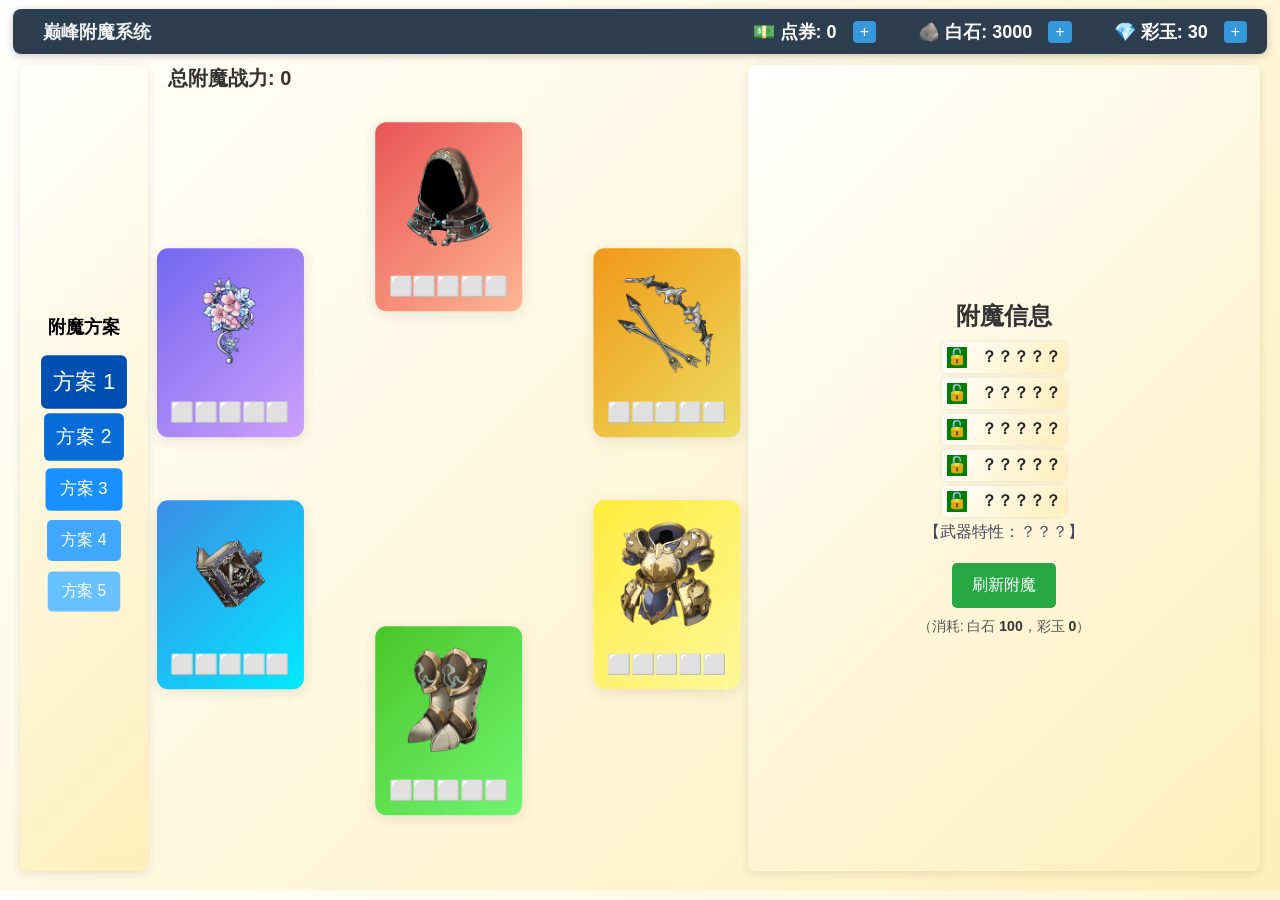
==== index.html @ d1de46a9 "rename" ====
<!DOCTYPE html>
<html lang="zh">

<head>
    <meta charset="UTF-8">
    <meta name="viewport" content="width=device-width, initial-scale=1.0">
    <title>附魔战力系统</title>
</head>

<!-- 加载弹窗 -->
<div class="load-background" id="loadBackground"></div>
<div id="loadDiag" class="loader"></div>
<div id="loadDiag_info"></div>

<body>
    <!-- 顶侧栏 -->
    <div class="top-bar">
        <div class="title" onclick="showCustomDialog_setting()">巅峰附魔系统</div>
        <!-- 点券、白石和彩玉数量 -->
        <div id="resources">
            <div>
                <span>💵&nbsp;点券: <span id="money">0</span></span>
                <button class="add-button" onclick="updateShop_money();openShop()">+</button>
            </div>
            &nbsp;&nbsp;&nbsp;&nbsp;&nbsp;
            <div>
                <span>🪨&nbsp;白石: <span id="whiteStone">0</span></span>
                <button class="add-button" onclick="updateShop_whiteStone();openShop()">+</button>
            </div>
            &nbsp;&nbsp;&nbsp;&nbsp;&nbsp;
            <div>
                <span>💎&nbsp;彩玉: <span id="colorGem">0</span></span>
                <button class="add-button" onclick="updateShop_colorGem();openShop()">+</button>
            </div>
        </div>
    </div>

    <!-- 主体区域 -->
    <div class="main-container">
        <!-- 左侧栏 -->
        <div id="leftBar" class="left-bar">
            <!-- 附魔方案 -->
            <div id="enchantment-options" class="section-title">方案</div>
            <ul>
                <li><button id="eo_1" class="eo-button" onclick="switchEnchant(1)">1</button></li>
                <li><button id="eo_2" class="eo-button" onclick="switchEnchant(2)">2</button></li>
                <li><button id="eo_3" class="eo-button" onclick="switchEnchant(3)">3</button></li>
                <li><button id="eo_4" class="eo-button" onclick="switchEnchant(4)">4</button></li>
                <li><button id="eo_5" class="eo-button" onclick="switchEnchant(5)">5</button></li>
            </ul>
        </div>

        <!-- 武器区域 -->
        <div class="weaponList-container">
            <!-- 总战力 -->
            <div id="totalBattlePower" onclick="showCustomDialog_info();">
                总附魔战力: <span id="totalPower">0</span>
            </div>
            <!-- 武器信息 -->
            <div id="weapon_list" class="weapon-list"></div>
        </div>

        <!-- 词条详情 -->
        <div id="entry-detail-container">
            <div class="attributes-info-container" id="attributesInfocontainer">
                <div id="enchantment-info">附魔信息</div>
                <div id="attribute-list">
                    <!-- 随机词条显示 -->
                </div>
                <div id="weaponValue" class="weaponValue"></div>
            </div>
            <div id="refreshButton-container">
                <button id="refreshButton" class="refreshButton" onclick="refreshEnchant_unchecked()">刷新附魔</button>
                <div id="refreshCost">
                    （消耗: 白石 <span id="whiteStoneCost">100</span>，彩玉 <span id="colorGemCost">0</span>）
                </div>
            </div>
        </div>
    </div>
</body>

</html>

<script>
    // 基本数据
    let enchantmentsData = [];  // 附魔总数据
    let schemeArray = [1, 2, 3, 4, 5];  // 方案列表
    let weaponArray = ['A', 'B', 'C', 'D', 'E', 'F'];   // 武器列表
    let entryArray = [1, 2, 3, 4, 5];   // 词条列表

    let attributeRankContent = [
        { index: 1, rarity: 2, base: 85, range: 15, color: '#f5222d', icon: '🟥' },//红色
        { index: 2, rarity: 6, base: 50, range: 35, color: '#fa8c16', icon: '🟧' },//橙色
        { index: 3, rarity: 12, base: 20, range: 30, color: '#9254de', icon: '🟪' },//紫色
        { index: 4, rarity: 55, base: 10, range: 10, color: '#1890ff', icon: '🟦' },//蓝色
        { index: 5, rarity: 100, base: 5, range: 5, color: '#52c41a', icon: '🟩' },//绿色
        { index: 6, rarity: 325, base: 0, range: 5, color: '#262626', icon: '⬜' },//黑色
    ];
    let weaponContent = [
        { index: "A", name: "雷霆魔刃", attributeIndex: 5, addValue: 0.05, },
        { index: "B", name: "圣灵法典", attributeIndex: 14, addValue: 0.05, },
        { index: "C", name: "生命沙漏", attributeIndex: 1, addValue: 0.5, },
        { index: "D", name: "炽焰神铠", attributeIndex: 6, addValue: 0.1, },
        { index: "E", name: "精灵法衣", attributeIndex: 8, addValue: 0.1, },
        { index: "F", name: "生命之心", attributeIndex: 1, addValue: 0.5, },
    ];
    let entriesContent = [
        { index: 1, name: "生命上限", rarity: 8, power: 0.5, max: 8000, type: "decimal", },
        { index: 2, name: "生命恢复", rarity: 8, power: 8.5, max: 400, type: "decimal", },
        { index: 3, name: "魔法上限", rarity: 8, power: 1.2, max: 2500, type: "decimal", },
        { index: 4, name: "魔法恢复", rarity: 8, power: 12.5, max: 200, type: "decimal", },
        { index: 5, name: "攻击", rarity: 8, power: 6, max: 750, type: "decimal", },
        { index: 6, name: "物防", rarity: 8, power: 12, max: 250, type: "decimal", },
        { index: 7, name: "法强", rarity: 8, power: 8, max: 500, type: "decimal", },
        { index: 8, name: "法防", rarity: 8, power: 10, max: 300, type: "decimal", },
        { index: 9, name: "物穿", rarity: 8, power: 20, max: 200, type: "decimal", },
        { index: 10, name: "法穿", rarity: 8, power: 40, max: 100, type: "decimal", },
        { index: 11, name: "复活减少【秒】", rarity: 1, power: 3000, max: 1.5, type: "decimal", },
        { index: 12, name: "生命上限", rarity: 1, power: 800, max: 5, type: "percent", },
        { index: 13, name: "攻击", rarity: 1, power: 800, max: 5, type: "percent", },
        { index: 14, name: "法强", rarity: 1, power: 800, max: 5, type: "percent", },
        { index: 15, name: "物防", rarity: 1, power: 800, max: 5, type: "percent", },
        { index: 16, name: "法防", rarity: 1, power: 800, max: 5, type: "percent", },
        { index: 17, name: "物穿", rarity: 1, power: 1800, max: 3, type: "percent", },
        { index: 18, name: "法穿", rarity: 1, power: 1800, max: 3, type: "percent", },
        { index: 19, name: "暴击", rarity: 1, power: 800, max: 5, type: "percent", },
        { index: 20, name: "暴击伤害", rarity: 1, power: 800, max: 5, type: "percent", },
        { index: 21, name: "攻速", rarity: 1, power: 1200, max: 5, type: "percent", },
        { index: 22, name: "移速", rarity: 1, power: 600, max: 5, type: "percent", },
        { index: 23, name: "物理吸血", rarity: 1, power: 600, max: 5, type: "percent", },
        { index: 24, name: "法术吸血", rarity: 1, power: 1000, max: 3, type: "percent", },
        { index: 25, name: "暴击抵抗", rarity: 1, power: 400, max: 5, type: "percent", },
        { index: 26, name: "暴伤抵抗", rarity: 1, power: 400, max: 5, type: "percent", },
        { index: 27, name: "治疗加成", rarity: 1, power: 400, max: 5, type: "percent", },
    ];

    function init_enchantments() {
        // 遍历每个附魔方案
        schemeArray.forEach(schemeIndex => {
            let scheme = {
                enchantmentIndex: schemeIndex,
                totalPower: 0,
                weapon: {}
            };
            // 遍历每个武器
            weaponArray.forEach(weaponType => {
                let weapon = {};
                // 为每个武器的每个附魔槽赋予初始值
                weapon["content"] = {};
                entryArray.forEach(entryIndex => {
                    weapon.content[entryIndex] = {
                        attributeName: "？？？？？",  // 词条名称
                        attributeIndex: -1,           // 词条索引
                        entryValue: -1,               // 属性属性初始值
                        entryPower: 0,               // 附魔战力初始值
                        entryPercent: 0,             // 属性百分比
                        entryColor: '#262626',       // 词条默认颜色
                        lock: 0                      // 初始词条不锁定
                    };
                });
                weapon["extra"] = {};
                weapon.extra["index"] = `${weaponContent.find(item1 => item1.index == weaponType).attributeIndex}`;
                weapon.extra["value"] = 0;
                weapon.extra["power"] = 0;
                scheme.weapon[weaponType] = weapon;
            });
            enchantmentsData.push(scheme);
        });
    }

    // 基本元素
    const money_element = document.getElementById('money');
    const whiteStone_element = document.getElementById('whiteStone');
    const whiteStoneCost_element = document.getElementById('whiteStoneCost');
    const colorGem_element = document.getElementById('colorGem');
    const colorGemCost_element = document.getElementById('colorGemCost');
    const totalPower_element = document.getElementById('totalPower');
    const attribute_list_element = document.getElementById('attribute-list');
    const weapon_list_element = document.getElementById('weapon_list');
    const refreshButton_element = document.getElementById('refreshButton');
    const enchantment_info_element = document.getElementById('enchantment-info');
    const weaponValue_element = document.getElementById('weaponValue');

    // 页面加载
    window.addEventListener('load', function () {
        hide_loadDiag();
    });
    document.onreadystatechange = function () {
        if (document.readyState == 'loading') {
            show_loadDiag();
        } else if (document.readyState == 'interactive') {
            show_loadDiag();
        }
    };

    // 页面加载完成时调用 adjustScale
    window.onload = function () {
        adjustScale();
    };

    // 页面加载完成后执行
    document.addEventListener('DOMContentLoaded', () => {
        init_enchantments();
        init_eo();
        init_weapon_list();
        update_weaponValue();
        init_attributeList();
        init_diag_setting();
        eo_updateUI(enchantmentScheme_Current);
        disContextMenu();
        update_resource();
        updateShop_whiteStone();
    })

    // 重新调整缩放比例
    window.addEventListener('resize', function () {
        adjustScale();
    });

    // 禁用右键菜单
    function disContextMenu() {
        const weaponItems = document.querySelectorAll('.weapon-item');
        weaponItems.forEach(item => {
            item.addEventListener('contextmenu', function (event) {
                event.preventDefault();
                switchWeapon(event);
            });
        });
    }

    // 显示加载弹窗
    function show_loadDiag() {
        document.getElementById('loadBackground').classList.remove('hidden');
        document.getElementById('loadBackground').style.display = 'block';
        document.getElementById('loadDiag').style.display = 'block';
        document.getElementById('loadDiag_info').style.display = 'block';
    }
    // 隐藏加载弹窗
    function hide_loadDiag() {
        document.getElementById('loadBackground').classList.add('hidden');
        document.getElementById('loadBackground').style.display = 'none';
        document.getElementById('loadDiag').style.display = 'none';
        document.getElementById('loadDiag_info').style.display = 'none';
    }

    let weapon_list_element_scale = 1;
    let weapon_list_element_margin = 10;
    function adjustScale() {

        let Target_bottom_element = document.getElementById("totalBattlePower");
        let Target_right_element = document.getElementById("leftBar");
        let Actual_top_element = document.getElementById('weapon-item-A');
        let Actual_left_element = document.getElementById('weapon-item-F');

        let Target_bottom = Target_bottom_element.getBoundingClientRect().bottom.toFixed(0);
        let Target_right = Target_right_element.getBoundingClientRect().right.toFixed(0);
        let Actual_top = Actual_top_element.getBoundingClientRect().top.toFixed(0);
        let Actual_left = Actual_left_element.getBoundingClientRect().left.toFixed(0);

        function refreshValue() {
            Target_bottom = Target_bottom_element.getBoundingClientRect().bottom;
            Target_right = Target_right_element.getBoundingClientRect().right;
            Actual_top = Actual_top_element.getBoundingClientRect().top;
            Actual_left = Actual_left_element.getBoundingClientRect().left;
        }

        function scaleAdjustment() {
            while (Target_bottom > Actual_top - weapon_list_element_margin || Target_right > Actual_left - weapon_list_element_margin) {
                weapon_list_element_scale -= 0.01;
                weapon_list_element.style.transform = `scale(${weapon_list_element_scale})`;
                refreshValue();
            }

            while (Target_bottom < Actual_top - weapon_list_element_margin && Target_right < Actual_left - weapon_list_element_margin) {
                weapon_list_element_scale += 0.01;
                weapon_list_element.style.transform = `scale(${weapon_list_element_scale})`;
                refreshValue();
            }
        }
        scaleAdjustment();
    }

    // 切换附魔方案
    let enchantmentScheme_Current = 1;
    function switchEnchant(schemeNumber) {
        // 选择当前附魔方案
        enchantmentScheme_Current = schemeNumber;
        // 默认选择第一件武器
        currentWeapon = weaponArray[0];
        // 取消上回的选中效果
        clear_weaponUI_scale();
        clear_weaponUI_aura();
        // 更新总战力
        update_totalPower(animation = false);
        // 更新附魔属性列表
        update_weaponValue();
        update_attributeList();
        disable_refreshButton();
        update_consumeResources();
        // 更新附魔状态
        update_allStatus();
    }

    // 切换当前选择的武器
    let currentWeapon = 'A';
    function switchWeapon(event) {
        let parentElement = event.currentTarget;
        currentWeapon = parentElement.id.split('-')[2];
        // 更新词条列表
        update_attributeList();
        update_weaponValue();
        disable_refreshButton();
        update_consumeResources();
        // 选择当前武器的UI
        if (event.button == 2) {
            // 移动放大效果
            let weaponItem = document.getElementById('weapon-item-' + currentWeapon);
            if (weaponItem.classList.contains('active')) {
                weaponItem.classList.remove('active');
            } else {
                clear_weaponUI_scale();
                weaponItem.classList.add('active');
            }
        }
        // 光环效果
        let divItem = document.getElementById(`img${currentWeapon}_div`);
        if (divItem.classList.contains('Img_active')) {
            divItem.classList.remove('Img_active');
        } else {
            clear_weaponUI_aura();
            divItem.classList.add('Img_active');
        }
    }
    // 刷新当前武器的附加值
    function update_weaponValue() {
        let shouldSetNeverFlag = Object.values(enchantmentsData.find(item1 => item1.enchantmentIndex == enchantmentScheme_Current).weapon[currentWeapon].content).every(item1 => item1.attributeIndex == -1);
        if (shouldSetNeverFlag) {
            // 武器未刷新过
            weaponValue_element.textContent = '【武器特性：？？？】';
        } else {
            let weapon_item = weaponContent.find(item1 => item1.index == currentWeapon);
            let content_name = entriesContent.find(item1 => item1.index == weapon_item.attributeIndex).name;
            let currentWeapon_value = enchantmentsData.find(item1 => item1.enchantmentIndex == enchantmentScheme_Current).weapon[currentWeapon].extra.value;
            let content = `【武器特性：+ ${currentWeapon_value} ${content_name}】`;
            // enchantment_info_element.textContent = weapon.name;
            weaponValue_element.textContent = content;
        }
    }
    function clear_weaponUI_scale() {
        let items = document.querySelectorAll('.weapon-item');
        items.forEach(item => {
            item.classList.remove('active');
        });
    }
    function clear_weaponUI_aura() {
        let items = document.querySelectorAll('.img_div');
        items.forEach(item => {
            item.classList.remove('Img_active');
        });
    }

    function init_weapon_list() {
        weapon_list_element.innerHTML = '';
        weaponArray.forEach(weapon => {
            // 创建 weapon-item div
            const weaponItem = document.createElement('div');
            weaponItem.id = `weapon-item-${weapon}`;
            weaponItem.classList.add('weapon-item');
            weaponItem.setAttribute('onclick', 'switchWeapon(event)');

            // 创建 img_div 包裹 div
            const imgDiv = document.createElement('div');
            imgDiv.id = `img${weapon}_div`;
            imgDiv.classList.add('img_div');

            // 创建 img 标签
            const img = document.createElement('img');
            img.id = `weapon${weapon}_PNG`;
            img.src = weapon_PNG[img.id];
            img.classList.add('weaponPNG');
            img.alt = `武器${weapon}`;

            // 将 img 添加到 img_div 中
            imgDiv.appendChild(img);

            // 创建 stats div
            const statsDiv = document.createElement('div');
            statsDiv.id = `weapon${weapon}-status`;
            statsDiv.classList.add('stats');

            // 创建 span 标签
            const span = document.createElement('span');
            span.id = `weapon${weapon}-power`;

            // 将 span 添加到 stats div 中
            statsDiv.appendChild(span);

            // 将 imgDiv 和 statsDiv 添加到 weaponItem 中
            weaponItem.appendChild(imgDiv);
            weaponItem.appendChild(statsDiv);

            // 将 weaponItem 添加到 weaponList 中
            weapon_list_element.appendChild(weaponItem);
        });
    }

    // 初始化附魔方案按钮
    const buttons_enchantmentScheme = document.querySelectorAll('.left-bar .eo-button');

    function eo_updateUI(currentId) {
        // 遍历所有按钮并设置它们的变换效果
        buttons_enchantmentScheme.forEach((btn, index) => {
            const targetId = parseInt(btn.id.split('_')[1]);
            const distance = Math.abs(targetId - currentId);  // 计算当前按钮与其他按钮的距离
            let scale = 1;  // 默认缩放比例
            let opacity = 1;    // 默认透明度
            let backgroundColor = '';  // 默认背景颜色
            let fontSize = 'medium';  // 默认字体大小

            switch (distance) {
                case 0:
                    scale = 1.16;
                    backgroundColor = "#0050b3";
                    fontSize = 'larger';
                    break;
                case 1:
                    scale = 1.08;
                    backgroundColor = "#096dd9";
                    fontSize = 'large';
                    break;
                case 2:
                    scale = 1.04;
                    backgroundColor = "#1890ff";
                    fontSize = 'medium';
                    break;
                case 3:
                    scale = 1.00;
                    backgroundColor = "#40a9ff";
                    fontSize = 'medium';
                    break;
                case 4:
                    scale = 0.98;
                    backgroundColor = "#69c0ff";
                    opacity = 1.00;
                    fontSize = 'medium';
                    break;
                default:
                    break;
            }

            // 设置按钮的缩放、透明度和背景颜色
            btn.style.fontSize = fontSize;
            btn.style.transform = `scale(${scale})`;
            btn.style.opacity = opacity;
            btn.style.backgroundColor = backgroundColor;
        });
    }
    // 判断当前设备是否为移动设备
    function isMobileDevice() {
        const userAgent = navigator.userAgent.toLowerCase();
        return /iphone|ipod|android|windows phone|blackberry|bb10|iemobile|mobile/i.test(userAgent);
    }

    function init_eo() {
        let buttonTxt = ""
        if (!isMobileDevice()) {
            buttonTxt = "方案 ";
            document.getElementById('enchantment-options').textContent = "附魔方案";
        }
        buttons_enchantmentScheme.forEach(button => {
            button.textContent = `${buttonTxt}${button.id.split('_')[1]} `;
            button.addEventListener('mouseover', function () {
                let currentId = parseInt(button.id.split('_')[1]);
                eo_updateUI(currentId);
            });
            button.addEventListener('mouseout', function () {
                eo_updateUI(enchantmentScheme_Current);
            });
        });
    }

    function init_attributeList() {
        attribute_list_element.innerHTML = '';
        let weaponCurrentAttribute = enchantmentsData.find(item1 => item1.enchantmentIndex == enchantmentScheme_Current).weapon[currentWeapon].content;
        entryArray.forEach(entry_index => {
            // 初始化附魔词条颜色
            weaponArray.forEach(weapon => {
                let spanWeapon = document.getElementById(`weapon${weapon}-power`);

                // 检查 spanWeapon 是否存在
                if (spanWeapon) {
                    let weaponEntryColorStatus = document.createElement('span');
                    weaponEntryColorStatus.id = `weapon${weapon}-power-${entry_index}`;
                    weaponEntryColorStatus.className = 'entry-color-status';
                    weaponEntryColorStatus.innerText = "⬜";
                    spanWeapon.appendChild(weaponEntryColorStatus);
                }
            });

            // 初始化附魔词条
            let entryDiv = document.createElement('div');

            // 获取属性数据
            let entry = weaponCurrentAttribute[entry_index];
            let attributeName = entry.attributeName || "？？？？？"; // 如果没有属性名，则默认显示 "？？？"
            let attributeValue = entry.entryValue || -1; // 如果没有属性值，则默认值为 -1
            let attributeColor = entry.entryColor || '#262626'; // 如果没有设置颜色，则默认设置为 'black'
            let lockedStatus = entry.lock == 1 ? true : false; // 判断属性是否锁定

            // 设置 entryDiv 的内容
            entryDiv.id = `entry_${entry_index}`;
            entryDiv.className = 'attribute';
            entryDiv.innerHTML = `
            <span id="lockStatus_${entry_index}" class="lock-status" style="background-color:${lockedStatus ? 'red' : 'green'}" onclick="toggleLock(this)">${lockedStatus ? '🔒' : '🔓'}</span>
            <span id="noneSpan">&nbsp;&nbsp;&nbsp;</span>
            <span id="attribute_${entry_index}" style="color:${attributeColor}" class="attributes">？？？？？</span>
        `;
            attribute_list_element.appendChild(entryDiv);
        });
    }

    // 更新页面内容
    function update_attributeList() {
        let weaponCurrentAttribute = enchantmentsData.find(item1 => item1.enchantmentIndex == enchantmentScheme_Current).weapon[currentWeapon].content;
        entryArray.forEach(entry_index => {
            let statusSpan = document.getElementById(`lockStatus_${entry_index}`);
            let attributeSpan = document.getElementById(`attribute_${entry_index}`);
            // 获取属性数据
            let entry = weaponCurrentAttribute[entry_index];
            let attributeName = entry.attributeName || "？？？？？"; // 如果没有属性名，则默认显示 "？？？"
            let attributeValue = entry.entryValue || -1; // 如果没有属性值，则默认值为 -1
            let attributePercent = entry.entryPercent || 0; // 如果没有属性值，则默认值为 0
            let attributeColor = entry.entryColor || '#262626'; // 如果没有设置颜色，则默认设置为 'black'
            let lockedStatus = entry.lock == 1 ? true : false; // 判断属性是否锁定

            // 设置 entry 的内容
            statusSpan.textContent = lockedStatus ? '🔒' : '🔓';
            statusSpan.style.backgroundColor = lockedStatus ? 'red' : 'green';
            attributeSpan.style = `color:${attributeColor}`;
            if (attributeValue == -1) {
                attributeSpan.textContent = "？？？？？";
            } else {
                attributeSpan.textContent = `${attributeName}: ${attributeValue}【${attributePercent}%】`;
            }
        });
    }

    // 附魔战力
    let totalPower_last = 0;
    function update_totalPower(animation = true) {
        // 更新数值
        let totalPower_current = enchantmentsData.find(item1 => item1.enchantmentIndex == enchantmentScheme_Current).totalPower;
        totalPower_element.textContent = totalPower_current;
        if (animation) {
            // 创建浮动的数字
            let diff = (totalPower_current - totalPower_last).toFixed(2);
            let isIncrease = diff > 0;
            let isDecrease = diff < 0;
            let diffText = document.createElement('span');
            diffText.textContent = `${isIncrease ? '+' : ''}${diff}`;
            diffText.classList.add('change-text');

            // 根据增减变化，设置不同的样式
            let positionOff = totalPower_element.offsetHeight;
            if (isIncrease) {
                diffText.classList.add('add');
                diffText.style.top = `${totalPower_element.offsetTop - positionOff}px`;
            } else if (isDecrease) {
                diffText.classList.add('subtract');
                diffText.style.top = `${totalPower_element.offsetTop + positionOff}px`;
            }
            diffText.style.left = `${(2 * totalPower_element.offsetLeft + totalPower_element.offsetWidth - totalPower_element.offsetWidth) / 2}px`;

            // 将浮动的数字添加到页面
            totalPower_element.appendChild(diffText);

            // 删除动画结束后的数字
            setTimeout(() => {
                diffText.remove();
            }, 1000);
        }
    }
    // 更新状态
    function update_status(selectedWeapon = currentWeapon, animation = true) {
        let weaponStatus = document.getElementById(`weapon${selectedWeapon}-status`);
        // 添加动画效果
        if (animation) {
            weaponStatus.classList.add('expand');
            weaponStatus.classList.add('blink');
            weaponStatus.classList.add('dark');
        }
        let weaponCurrentAttribute = enchantmentsData.find(item1 => item1.enchantmentIndex == enchantmentScheme_Current).weapon[selectedWeapon].content;
        entryArray.forEach(entry_index => {
            let weaponEntryColorStatus = document.getElementById(`weapon${selectedWeapon}-power-${entry_index}`);
            // 获取属性数据
            let entry = weaponCurrentAttribute[entry_index];
            let attributeColor = entry.entryColor || '#262626'; // 如果没有设置颜色，则默认设置为 'black'
            let attributeStatueIcon = attributeRankContent.find(item1 => item1.color == attributeColor).icon;
            // 设置 entry 的内容
            weaponEntryColorStatus.innerHTML = attributeStatueIcon;
        });
        // 在动画结束后恢复正常状态
        setTimeout(function () {
            weaponStatus.classList.remove('expand');
        }, 100);
        setTimeout(function () {
            weaponStatus.classList.remove('blink');
            weaponStatus.classList.remove('dark');
        }, 300);
    }
    // 更新所有状态信息
    function update_allStatus() {
        let weapons = enchantmentsData.find(item1 => item1.enchantmentIndex == enchantmentScheme_Current).weapon;
        for (let weaponKey in weapons) {
            update_status(selectedWeapon = weaponKey, animation = false);
        }
    }

    // 更新UI
    function updateUI() {
        update_whiteStone();
        update_colorGem();
        update_weaponValue();
        update_attributeList();
        update_status();
        update_totalPower();
    }
    // 刷新附魔属性
    function refreshEnchant_unchecked() {
        // 判断是否有足够的资源
        update_consumeResources();
        if (whiteStone >= whiteStoneCost && colorGem >= colorGemCost) {
            checkRarity();
        } else {
            if (whiteStone < whiteStoneCost && colorGem < colorGemCost)
                showCustomDialog_NotEnough("资源不足，无法继续锁定和刷新附魔！");
            else if (whiteStone < whiteStoneCost)
                showCustomDialog_NotEnough("白石不足，无法继续刷新附魔！");
            else if (colorGem < colorGemCost)
                showCustomDialog_NotEnough("彩玉不足，无法继续锁定附魔！");
        }
    }
    const refreshCost_element = document.getElementById('refreshCost');
    // 禁用附魔按钮
    function disable_refreshButton() {
        let lockCount = get_lockCounter();
        let lockTotal = entryArray.length;
        if (lockCount == lockTotal) {
            refreshButton_element.disabled = true;
            refreshCost_element.classList.add('disabled');
        }
        else {
            refreshButton_element.disabled = false;
            refreshCost_element.classList.remove('disabled');
        }
    }

    // 更新资源
    function update_resource() {
        update_money();
        update_whiteStone();
        update_colorGem();
    }
    // money
    let money = 0;
    function update_money() {
        money_element.textContent = money;
    }
    // 白石
    let whiteStone = 3000;
    function update_whiteStone() {
        whiteStone_element.textContent = whiteStone;
    }
    // 彩玉
    let colorGem = 30;
    function update_colorGem() {
        colorGem_element.textContent = colorGem;
    }
    // 增加资源数量
    function increaseResource(Type, amount) {
        if (Type == 'money') {
            money += amount;
            update_money();
        } else if (Type == 'whiteStone') {
            whiteStone += amount;
            update_whiteStone();
        } else if (Type == 'colorGem') {
            colorGem += amount;
            update_colorGem();
        }
    }
    // 消耗资源
    let whiteStoneCost = 100;
    let colorGemCost = 0;
    function update_consumeResources() {
        whiteStoneCost = get_whiteStoneCost();
        colorGemCost = get_colorGemCost();
        whiteStoneCost_element.textContent = whiteStoneCost;
        colorGemCost_element.textContent = colorGemCost;
    }
    function get_whiteStoneCost() {
        return 100;
    }
    function get_lockCounter() {
        let current_EntryArray = enchantmentsData.find(item1 => item1.enchantmentIndex == enchantmentScheme_Current).weapon[currentWeapon].content;
        return Object.values(current_EntryArray).reduce((sum, entry) => sum + entry.lock, 0);
    }
    function get_colorGemCost() {
        return get_lockCounter() * 1;
    }

    let rarity_alert = 2;
    // 检查是否含有珍贵属性并继续执行
    function checkRarity() {
        let weaponCurrentAttribute = enchantmentsData.find(item1 => item1.enchantmentIndex == enchantmentScheme_Current).weapon[currentWeapon].content;
        let rarityCount = 0;
        entryArray.forEach(entry_index => {
            if (weaponCurrentAttribute[entry_index].lock == 0) {
                let rarityRank = attributeRankContent.find(item1 => item1.color == weaponCurrentAttribute[entry_index].entryColor).index;
                if (rarityRank <= rarity_alert) {
                    rarityCount++;
                }
            }
        }
        );
        // 检查是否有珍贵属性未锁定
        if (rarityCount >= 1) {
            showCustomDialog_unlock(function (userConfirmed) {
                if (userConfirmed) { refreshEnchant_cheked(); }
            });
        }
        else {
            refreshEnchant_cheked();
        }
    }
    function refreshEnchant_cheked() {
        increaseResource('whiteStone', -whiteStoneCost);
        increaseResource('colorGem', -colorGemCost);
        updateWeapon();
        generate_Enchantments();
        updateUI();
        let divItem = document.getElementById(`img${currentWeapon}_div`);
        if (!divItem.classList.contains('Img_active')) {
            divItem.classList.add('Img_active');
        }
    }
    // 概率升级武器
    let update_probability = 0.4;
    let update_enable = true;
    function updateWeapon() {
        if (!update_enable) {
            return;
        }
        // 找到当前武器
        let currentWeapon_info = weaponContent.find(item1 => item1.index == currentWeapon);
        let power = entriesContent.find(item1 => item1.index == currentWeapon_info.attributeIndex).power;
        let currentWeapon_extra = enchantmentsData.find(item1 => item1.enchantmentIndex == enchantmentScheme_Current).weapon[currentWeapon].extra;
        // 如果随机数小于升级概率，则进行升级
        let randomChance = Math.random();
        if (randomChance < update_probability) {
            currentWeapon_extra.value += currentWeapon_info.addValue;
            currentWeapon_extra.value = parseFloat((currentWeapon_extra.value).toFixed(2));
            currentWeapon_extra.power = currentWeapon_extra.value * power;
        }
    }
    // 随机生成多条附魔词条
    function generate_Enchantments() {
        let weaponCurrentAttribute = enchantmentsData.find(item1 => item1.enchantmentIndex == enchantmentScheme_Current).weapon[currentWeapon].content;
        entryArray.forEach(entry_index => {
            if (weaponCurrentAttribute[entry_index].lock == 0) {
                filter_array(entry_index);
                let randomEntry = generate_RandomEntry();
                let entryCurrent = weaponCurrentAttribute[entry_index];
                entryCurrent.attributeName = randomEntry.attributeName;
                entryCurrent.attributeIndex = randomEntry.attributeIndex;
                entryCurrent.entryValue = randomEntry.entryValue;
                entryCurrent.entryPercent = randomEntry.entryPercent;
                entryCurrent.entryColor = randomEntry.entryColor;
                entryCurrent.entryPower = randomEntry.entryPower;
            }
        });
        totalPower_last = enchantmentsData.find(item1 => item1.enchantmentIndex == enchantmentScheme_Current).totalPower;
        enchantmentsData.find(item1 => item1.enchantmentIndex == enchantmentScheme_Current).totalPower = calSchemePower();
    }

    // 随机生成一条附魔词条
    function generate_RandomEntry(entry_index = null, attribute_index = null) {
        // 随机生成词条属性
        if (entry_index == null) {
            entry_index = getRandom_Index(entriesContent, entry_exclude);
        }
        // 随机生成词条评级
        if (attribute_index == null) {
            attribute_index = getRandom_Index(attributeRankContent);
        }
        // 词条内容
        let entry_content = entriesContent.find(item => item.index == entry_index);
        let attribute_content = attributeRankContent.find(item => item.index == attribute_index);
        // 词条数值
        let base_Value = attribute_content.base / 100;
        let range_Value = Math.random() * attribute_content.range / 100;
        let attribute_Value = entry_content.max * (base_Value + range_Value);
        let attribute_Percent = attribute_Value / entry_content.max * 100;
        let attribute_Power = entry_content.power * attribute_Value;
        let attribute_Type = entry_content.type;
        return {
            attributeName: entry_content.name,
            attributeIndex: entry_index,
            entryValue: (attribute_Type == "decimal" ? attribute_Value.toFixed(2) : attribute_Type == "percent" ? attribute_Value.toFixed(2) + "%" : attribute_Value.toFixed(2)),
            entryPercent: attribute_Percent.toFixed(2),
            entryPower: attribute_Power.toFixed(2),
            entryColor: attribute_content.color,
        };
    }
    // 排除当前武器已有附魔词条
    let entry_exclude = [];
    function filter_array(length, weapon_selected = currentWeapon, scheme_selected = enchantmentScheme_Current) {
        entry_exclude = [];
        length = Number(length);
        for (let i = 0; i < entryArray.length; i++) {
            let index = entryArray[i];
            let schemeCurrent = enchantmentsData.find(item1 => item1.enchantmentIndex == scheme_selected);
            let weaponCurrent = schemeCurrent.weapon[weapon_selected].content;
            if (index < length) {
                let attributeIndex = weaponCurrent[index].attributeIndex;
                entry_exclude.push(attributeIndex);
            } else {
                break;
            }
        };

    }
    function getRandom_Index(list, array_exclude = []) {
        // 过滤掉被排除的条目
        let filteredList = list.filter(item => !array_exclude.includes(item.index));
        if (filteredList.length == 0) {
            return null;
        }
        // 计算累计权重
        let rarities = filteredList.map(item => item.rarity);
        let cumulativeRarity = [];
        let cumulativeSum = 0;
        for (let rarity of rarities) {
            cumulativeSum += rarity;
            cumulativeRarity.push(cumulativeSum);
        }
        let totalRarity = cumulativeRarity[cumulativeRarity.length - 1];
        let randomValue = Math.random() * totalRarity;
        // 根据累计权重选择一个条目
        for (let i = 0; i < cumulativeRarity.length; i++) {
            if (randomValue < cumulativeRarity[i]) {
                return filteredList[i].index;
            }
        }
    }

    function calSchemePower(scheme_selected = enchantmentScheme_Current) {
        let totalPower_scheme = 0;
        let scheme_content = enchantmentsData.find(item1 => item1.enchantmentIndex == scheme_selected);
        weaponArray.forEach(key => {
            let weapon = scheme_content.weapon[key];
            totalPower_scheme += calWeanonPower(weapon);
        });
        return totalPower_scheme.toFixed(2);
    }
    function calWeanonPower(weapon) {
        let totalPower_weapon = 0;
        let weapon_content = weapon.content;
        Object.values(weapon_content).forEach(item => {
            totalPower_weapon += Number(item.entryPower);
        });
        let weapon_extra = weapon.extra;
        totalPower_weapon += Number(weapon_extra.power);
        return totalPower_weapon;
    }
    // 统计词条信息
    function aggregate_Attributes() {
        let aggregatedAttributes_list = {};  // 用来存储统计结果的对象
        let data = enchantmentsData.find(item1 => item1.enchantmentIndex == enchantmentScheme_Current).weapon;
        // 使用 Object.values() 将 data 转换为数组进行遍历
        Object.values(data).forEach(weaponKey => {
            // 武器的词条属性
            let weapon_content = weaponKey.content;
            entryArray.forEach(entry => {
                let attributeIndex = weapon_content[entry].attributeIndex;
                if (attributeIndex == -1) {
                    return;     // 排除 未刷新过的属性“？？？？？”
                }
                let entryValue = weapon_content[entry].entryValue;
                let entryType = entriesContent.find(item1 => item1.index == attributeIndex).type;

                // 如果属性名已经存在，则累加
                if (aggregatedAttributes_list[attributeIndex]) {
                    let previousValue = parseFloat(aggregatedAttributes_list[attributeIndex]);
                    let addValue = parseFloat(entryValue);
                    let currentValue = (previousValue + addValue).toFixed(2);
                    if (entryType == "decimal") {
                        ;
                    }
                    else if (entryType == "percent") {
                        currentValue += "%";
                    }
                    aggregatedAttributes_list[attributeIndex] = currentValue;
                }
                else {
                    // 否则初始化该属性
                    let currentValue = parseFloat(entryValue);
                    if (entryType == "decimal") {
                        ;
                    }
                    else if (entryType == "percent") {
                        currentValue += "%";
                    }
                    aggregatedAttributes_list[attributeIndex] = currentValue;
                }
            });
            // 武器的升级属性
            {
                let weapon_extra = weaponKey.extra;
                let weaponValue = weapon_extra.value;
                let attributeIndex = weapon_extra.index;

                // 如果属性名已经存在，则累加
                if (aggregatedAttributes_list[attributeIndex]) {
                    let previousValue = parseFloat(aggregatedAttributes_list[attributeIndex]);
                    let addValue = parseFloat(weaponValue);
                    let currentValue = (previousValue + addValue).toFixed(2);
                    aggregatedAttributes_list[attributeIndex] = currentValue;
                }
                else {
                    // 且不为0，初始化该属性
                    if (weaponValue != 0) {
                        let currentValue = parseFloat(weaponValue);
                        aggregatedAttributes_list[attributeIndex] = currentValue;
                    }
                }
            }
        });
        return aggregatedAttributes_list;
    }

    // 锁定或解锁附魔属性
    function toggleLock(iconElement) {
        let entryId = iconElement.closest('.attribute').id;
        let entry_index = parseInt(entryId.split('_')[1]);
        let lock = enchantmentsData.find(item1 => item1.enchantmentIndex == enchantmentScheme_Current).weapon[currentWeapon].content[entry_index].lock;
        let statusElement = iconElement.parentElement.querySelector('span');
        if (lock == 1) {
            statusElement.textContent = '🔓';
            statusElement.style.backgroundColor = 'green';
            lock = 0;
        } else {
            statusElement.textContent = '🔒';
            statusElement.style.backgroundColor = 'red';
            lock = 1;
        }
        enchantmentsData.find(item1 => item1.enchantmentIndex == enchantmentScheme_Current).weapon[currentWeapon].content[entry_index].lock = lock;
        update_consumeResources();
        disable_refreshButton();
    }
</script>

<script>
    function showCustomDialog_NotEnough(text) {
        // 获取对话框元素和按钮元素
        const dialog = document.getElementById('customDialog_NotEnough');
        const confirmButton = document.getElementById('confirmButton_NotEnough');
        const p_element = document.getElementById('p_NotEnough');
        dialog.style.display = 'flex';
        p_element.textContent = text;

        // 确认按钮点击时触发的逻辑
        confirmButton.onclick = function () {
            dialog.style.display = 'none'; // 隐藏对话框
        };
    }
    function showCustomDialog_unlock(callback) {
        // 获取对话框元素和按钮元素
        const dialog = document.getElementById('customDialog_unlock');
        const confirmButton = document.getElementById('confirmButton_unlock');
        const cancelButton = document.getElementById('cancelButton_unlock');
        dialog.style.display = 'flex';

        // 确认按钮点击时触发的逻辑
        confirmButton.onclick = function () {
            dialog.style.display = 'none'; // 隐藏对话框
            callback(true); // 调用回调函数并传递 true（表示确认）
        };

        // 取消按钮点击时触发的逻辑
        cancelButton.onclick = function () {
            dialog.style.display = 'none'; // 隐藏对话框
            callback(false); // 调用回调函数并传递 false（表示取消）
        };
    }

    function showCustomDialog_setting() {
        // 获取对话框元素和按钮元素
        const dialog = document.getElementById('customDialog_setting');
        const confirmButton = document.getElementById('confirmButton_setting');
        const cancelButton = document.getElementById('cancelButton_setting');
        dialog.style.display = 'flex';

        // 确认按钮点击时触发的逻辑
        confirmButton.onclick = function () {
            dialog.style.display = 'none'; // 隐藏对话框
            rarity_alert = document.getElementById('select_rarity').value;
        };

        // 取消按钮点击时触发的逻辑
        cancelButton.onclick = function () {
            dialog.style.display = 'none'; // 隐藏对话框
            document.getElementById('select_rarity').value = rarity_alert;
        };
    }

    function init_diag_setting() {
        // 锁定词条颜色
        let selectDiv = document.getElementById('select_rarity_alert');
        let select = document.createElement('select');
        select.id = 'select_rarity';
        select.className = 'selector_rectangle';
        attributeRankContent.forEach(item => {
            let option = document.createElement('option');
            option.value = item.index;
            option.textContent = item.icon;
            select.appendChild(option);
        });
        selectDiv.appendChild(select);
        select.value = 2;
    }

    function showCustomDialog_info() {
        // 获取对话框元素和按钮元素
        const dialog = document.getElementById('customDialog_info');
        const confirmButton = document.getElementById('confirmButton_info');
        const div_element = document.getElementById('div_info');
        dialog.style.display = 'flex';
        div_element.innerHTML = '';

        // 创建并格式化信息
        let data = aggregate_Attributes();
        let data_power = {};
        for (let key in data) {
            data_power[key] = parseFloat(data[key]) * (entriesContent.find(item1 => item1.index == key)).power;
        }

        if (data_power && Object.keys(data_power).length > 0) {
            // 将 data 转换为数组并按值排序（由大到小）
            const sortedData = Object.entries(data_power).sort((a, b) => parseFloat(b[1]) - parseFloat(a[1]));

            // 遍历排序后的数组并添加元素
            sortedData.forEach((item, index) => {
                let key = item[0];
                let attributeName = entriesContent.find(item1 => item1.index == key)?.name || item;
                let info_item = document.createElement('div');
                info_item.className = 'info-item';
                info_item.textContent = `${index + 1}. ${attributeName}: ${data[key]}`;
                div_element.appendChild(info_item);
            });
        } else {
            let info_item = document.createElement('div');
            info_item.className = 'info-item';
            info_item.style = "text-align: center;"
            info_item.textContent = `暂无`;
            div_element.appendChild(info_item);
        }

        //确认按钮点击时触发的逻辑
        confirmButton.onclick = function () {
            dialog.style.display = 'none'; // 隐藏对话框
        };
    }

</script>

<style>
    /* 基础样式 */
    * {
        margin: 0;
        padding: 0;
        box-sizing: border-box;
        -webkit-user-select: none;
    }

    body {
        font-family: Arial, sans-serif;
        margin: 0;
        padding: 0;
        box-sizing: border-box;
        background-color: #f4f4f9;
        background: linear-gradient(-45deg, #ffefba, #ffffff);
    }

    /* 主容器 */
    .main-container {
        display: flex;
        flex-direction: row;
        padding: 20px;
        gap: 20px;
        height: 94vh;
    }

    /* 武器区域 */
    .weaponList-container {
        flex-grow: 1;
        display: flex;
        flex-direction: column;
        gap: 20px;
    }

    /* 词条详情 */
    #entry-detail-container {
        display: flex;
        flex-direction: column;
        /* align-items: center; */
        justify-content: center;
        width: 40vw;
        background-color: #f9f9f9;
        padding: 20px;
        border-radius: 8px;
        box-shadow: 0 2px 10px rgba(0, 0, 0, 0.1);
        background: linear-gradient(-45deg, #ffefba, #ffffff);
    }

    #enchantment-info {
        font-size: x-large;
        font-weight: bold;
        margin-bottom: 5px;
        color: #333;
    }

    #weaponValue {
        margin-bottom: 20px;
    }

    #attribute-list .attribute-item {
        font-size: 16px;
        color: #555;
        margin-bottom: 8px;
    }

    /* 顶侧栏容器 */
    .top-bar {
        display: flex;
        justify-content: space-between;
        align-items: center;
        padding: 10px 20px;
        background-color: #2c3e50;
        color: white;
        border-radius: 8px;
        box-shadow: 0 2px 8px rgba(0, 0, 0, 0.2);
        height: 5vh;
        transform: translateY(1vh);
        margin-left: 1vw;
        margin-right: 1vw;
    }

    .section-title {
        font-size: 18px;
        margin-bottom: 10px;
        text-align: center;
    }

    .attributes-info-container {
        display: flex;
        flex-direction: column;
        align-items: center;
    }

    .attributes {
        font-weight: bold;
    }

    .attribute {
        display: flex;
        justify-content: space-between;
        white-space: nowrap;
        justify-content: flex-start;
        margin: 5px 0;
        padding: 5px;
        background-color: #fff;
        border-radius: 5px;
        box-shadow: 0 0 5px rgba(0, 0, 0, 0.1);
        background: linear-gradient(-45deg, #ffefba, #ffffff);
    }

    .weaponValue {
        color: #45465e;
    }

    .locked {
        color: red;
    }
</style>

<style>
    .top-bar .title {
        font-size: 18px;
        font-weight: bold;
        color: #ecf0f1;
        padding-left: 10px;
    }

    .top-bar #resources {
        display: flex;
        align-items: center;
    }

    /* 白石和彩玉数量容器 */
    .top-bar div {
        display: flex;
        align-items: center;
        font-size: 16px;
    }

    /* 数字显示样式 */
    .top-bar span {
        font-weight: bold;
        font-size: 18px;
        margin-right: 8px;
    }

    /* add-button按钮样式 */
    .add-button {
        background-color: #3498db;
        border: none;
        color: white;
        cursor: pointer;
        transition: background-color 0.3s, transform 0.2s;
        padding: 2px 7px;
        font-size: 16px;
        border-radius: 4px;
    }



    .add-button:hover {
        background-color: #2980b9;
        transform: translateY(-2px);
    }

    .add-button:active {
        background-color: #1c5986;
        transform: translateY(0);
    }

    /* 白石和彩玉间距 */
    .top-bar div+div {
        margin-left: 20px;
    }

    /* 移动设备 */
    @media (max-height: 450px) {

        #totalBattlePower {
            font-size: smaller !important;
        }

        .add,
        .subtract {
            font-size: small !important;
        }

        .attribute {
            font-size: smaller;
        }

        .weaponValue {
            font-size: smaller;
        }

        #weaponValue {
            margin-bottom: 10px;
        }

        .custom-dialog-content {
            transform: scale(0.8);
        }

        .add-button {
            padding: 1px 4px;
            font-size: 10px;
            border-radius: 3px;
        }

        .top-bar .title {
            font-size: 14px;
        }

        .top-bar span {
            font-size: 12px;
        }

        #enchantment-info {
            font-size: medium;
        }

        #refreshButton {
            padding: 8px 12px !important;
            font-size: 14px !important;
        }

        #refreshCost {
            font-size: 12px !important;
        }
    }
</style>

<style>
    /* 左侧栏样式 */
    .left-bar {
        display: flex;
        flex-direction: column;
        align-items: center;
        justify-content: center;
        white-space: nowrap;
        width: 10vw;
        background-color: #f4f4f4;
        padding: 20px;
        border-radius: 8px;
        box-shadow: 0 2px 10px rgba(0, 0, 0, 0.1);
        background: linear-gradient(-45deg, #ffefba, #ffffff);
    }

    .left-bar .section-title {
        font-size: 18px;
        font-weight: bold;
        margin-bottom: 10px;
    }

    .left-bar ul {
        list-style-type: none;
    }

    .left-bar ul li {
        margin: 10px 0;
    }

    .left-bar .eo-button {
        width: 100%;
        padding: 10px;
        color: white;
        border: none;
        border-radius: 5px;
        cursor: pointer;
        font-weight: weight;
        transition: transform 0.5s ease, opacity 0.5s ease, background-color 0.5s ease, font-size 0.5s ease;
    }
</style>

<style>
    /* 总战力 */
    #totalBattlePower {
        font-size: 20px;
        font-weight: bold;
        color: #333;
        margin-bottom: 20px;
    }

    .change-text {
        position: absolute;
        font-size: 18px;
        font-weight: bold;
        transition: transform 0.5s ease-out;
        z-index: 10;
    }

    .add,
    .subtract {
        font-size: 24px;
    }

    .add {
        color: #fa541c;
        animation: floatUp 1s ease-out forwards;
    }

    .subtract {
        color: #8c8c8c;
        animation: floatDown 1s ease-out forwards;
    }

    @keyframes floatUp {
        0% {
            transform: translateY(0);
            opacity: 1;
        }

        100% {
            transform: translateY(-30px);
            opacity: 0;
        }
    }

    @keyframes floatDown {
        0% {
            transform: translateY(0);
            opacity: 1;
        }

        100% {
            transform: translateY(30px);
            opacity: 0;
        }
    }
</style>

<style>
    /* 武器区域 */
    .weaponList-container {
        position: relative;
    }

    /* 武器列表 */
    .weapon-list {
        position: absolute;
        top: 50%;
        left: 50%;
        transform: translate(-50%, -50%);
        display: flex;
        justify-content: center;
        align-items: center;
    }

    /* 每个武器项的样式 */
    .weapon-item {
        position: absolute;
        text-align: center;
        padding: 10px;
        background-color: #fafafa;
        border-radius: 8px;
        box-shadow: 0 2px 10px rgba(0, 0, 0, 0.1);
        cursor: pointer;
        transition: transform 0.3s;
    }

    .weapon-item.active {
        transform: scale(1.2) !important;
    }

    .img_div {
        position: relative;
        margin: auto;
    }

    .Img_active {
        --colorA: #b78eff;

        &::before,
        &::after {
            content: "";
            position: absolute;
            top: 0;
            left: 0;
            bottom: 0;
            right: 0;
            border-radius: 50%;
            border-top: 2px solid #fff;
            filter:
                drop-shadow(0 0 2px var(--colorA)) drop-shadow(0 0 5px var(--colorA)) drop-shadow(0 0 10px var(--colorA)) drop-shadow(0 0 20px var(--colorA));
            animation: rotate 3s infinite linear;
        }

        &::after {
            --colorA: #ffec41;
            animation-delay: -1.5s;
        }
    }

    @keyframes rotate {
        100% {
            transform: rotate(360deg);
        }
    }

    .weaponPNG {
        width: 100%;
        height: auto;
        border-radius: 50%;
        /* border: 3px solid #595959; */
        object-fit: cover;
    }


    .weapon-item .stats {
        margin-top: 10px;
        font-size: 14px;
        color: #555;
        white-space: nowrap;
        transition: transform 0.3s ease, opacity 0.3s ease, background-color 0.3s ease;
    }

    /* 武器按六边形分布 */
    .weapon-item:nth-child(1) {
        background: linear-gradient(135deg, #ea5455, #feb692);
        transform: rotate(0deg) translate(0, -180px) rotate(0deg);
    }

    .weapon-item:nth-child(2) {
        background: linear-gradient(135deg, #f09819, #edde5d);
        transform: rotate(60deg) translate(0, -180px) rotate(-60deg);
    }

    .weapon-item:nth-child(3) {
        background: linear-gradient(135deg, #ffec3d, #fff799);
        transform: rotate(120deg) translate(0, -180px) rotate(-120deg);
    }

    .weapon-item:nth-child(4) {
        background: linear-gradient(135deg, #49c628, #70f570);
        transform: rotate(180deg) translate(0, -180px) rotate(-180deg);
    }

    .weapon-item:nth-child(5) {
        background: linear-gradient(135deg, #3c8ce7, #00eaff);
        transform: rotate(240deg) translate(0, -180px) rotate(-240deg);
    }

    .weapon-item:nth-child(6) {
        background: linear-gradient(135deg, #7367f0, #ce9ffc);
        transform: rotate(300deg) translate(0, -180px) rotate(-300deg);
    }
</style>

<style>
    /* 刷新按钮 */
    #refreshButton-container {
        display: flex;
        flex-direction: column;
        align-items: center;
    }

    #refreshButton {
        padding: 12px 20px;
        font-size: 16px;
        background-color: #28a745;
        color: white;
        border: none;
        border-radius: 5px;
        cursor: pointer;
        transition: background-color 0.3s;
        margin-bottom: 10px;
    }

    /* 激活状态样式 */
    #refreshButton:active {
        background-color: #218838;
    }

    /* 禁用状态样式 */
    #refreshButton:disabled {
        background-color: #b1d5c8;
        color: #6b798e;
        cursor: not-allowed;
        border: 1px solid #ccc;
    }

    #refreshCost {
        font-size: 14px;
        color: #555;
    }

    #refreshCost.disabled {
        text-decoration: line-through;
    }

    #refreshCost span {
        font-weight: bold;
        color: #333;
    }
</style>

<style>
    .lock-status {
        cursor: pointer;
    }

    /* 放大效果 */
    .expand {
        transform: scale(1.2);
        opacity: 0.8;
    }

    .blink {
        animation: blink 0.3s infinite;
    }

    /* 闪烁效果 */
    @keyframes blink {
        0% {
            opacity: 1;
        }

        50% {
            opacity: 0;
        }

        100% {
            opacity: 1;
        }
    }

    /* 背景闪烁效果 */
    .dark {
        animation: blinkBackground 0.3s infinite;
    }

    @keyframes blinkBackground {
        /* 0% {
            background-color: #f0f0f0;
        }
        50% {
            background-color: #dcdcdc;
        }
        100% {
            background-color: #f0f0f0;
        }  */
    }
</style>

<style>
    /* 弹窗的背景遮罩层 */
    .shop-background {
        display: none;
        position: fixed;
        top: 0;
        left: 0;
        right: 0;
        bottom: 0;
        background-color: rgba(0, 0, 0, 0.7);
        z-index: 99;
        transition: background-color 0.5s ease-in-out;
    }

    /* 弹窗样式 */
    .shop {
        display: none;
        position: fixed;
        top: 50%;
        left: 50%;
        transform: translate(-50%, -50%);
        padding: 40px;
        background: linear-gradient(145deg, #4b6cb7, #182848);
        border-radius: 20px;
        box-shadow: 0 15px 30px rgba(0, 0, 0, 0.3);
        z-index: 100;
        max-width: 500px;
        width: 100%;
        text-align: center;
        color: white;
        font-size: 18px;
        box-sizing: border-box;
        transition: all 0.4s ease-out;
        overflow-y: auto;
    }

    .purchase-popup h3 {
        font-size: 28px;
        margin-bottom: 20px;
        font-weight: bold;
        letter-spacing: 1px;
    }

    .purchase-buttons {
        display: grid;
        grid-template-columns: repeat(3, 1fr);
        gap: 20px;
        margin-bottom: 20px;
    }

    .purchase-buttons button {
        padding: 15px;
        font-size: 16px;
        background: linear-gradient(145deg, #ff6a00, #d40000);
        color: white;
        border: none;
        border-radius: 12px;
        cursor: pointer;
        transition: all 0.3s ease;
        box-shadow: 0 8px 15px rgba(0, 0, 0, 0.2);
    }

    .purchase-buttons button:hover {
        transform: translateY(-5px);
        box-shadow: 0 12px 25px rgba(0, 0, 0, 0.3);
    }

    /* 关闭按钮 */
    .closeShop-btn {
        background: linear-gradient(135deg, #2afadf, #4c83ff);
        font-size: 18px;
        padding: 10px 20px;
        border-radius: 8px;
        cursor: pointer;
        border: none;
        transition: background-color 0.3s ease, transform 0.3s ease;
    }

    .closeShop-btn:hover {
        background: linear-gradient(135deg, #fff720, #2afadf);
        transform: translateY(-2px);
    }

    @media (max-height: 450px) {
        .shop {
            padding: 20px;
            border-radius: 10px;
            max-height: 80vh;
            width: 100%;
            font-size: 12px;
        }

        .purchase-popup h3 {
            font-size: 14px;
            margin-bottom: 20px;
        }

        .purchase-buttons {
            gap: 20px;
            margin-bottom: 20px;
        }

        .purchase-buttons button {
            padding: 15px;
            font-size: 12px;
            border-radius: 12px;
        }

        .closeShop-btn {
            font-size: 12px;
            padding: 10px 20px;
            border-radius: 8px;
        }
    }
</style>


<!-- 购买弹窗 -->
<div class="shop-background" id="shopBackground"></div>
<div class="shop" id="shop">
    <h2 id="shopTitle">选择购买白石的档次</h2><br>
    <!-- 井字格布局按钮 -->
    <div id="purchase-buttons" class="purchase-buttons"></div>
    <button class="closeShop-btn" onclick="closeShop()">关闭</button>
</div>

<script>
    // 点券购买界面
    let purchase_money = [6, 30, 68, 128, 328, 648];
    let purchase_money_costMoney = [0, 0, 0, 0, 0, 0];
    function updateShop_money() {
        document.getElementById('shopTitle').innerHTML = `选择购买点券的档次`;
        let bottonContainer = document.getElementById('purchase-buttons');
        bottonContainer.innerHTML = '';
        let total = purchase_money.length;
        for (let i = 0; i < total; i++) {
            let button = document.createElement('button');
            button.onclick = function () {
                if (money >= purchase_money_costMoney[i]) {
                    increaseResource('money', -purchase_money_costMoney[i]);
                    increaseResource('money', purchase_money[i]);
                }
                else {
                    showCustomDialog_NotEnough("点券不足，无法购买！");
                }
            }
            button.innerHTML = `${purchase_money[i]} 点券 <br> (￥${purchase_money_costMoney[i]})`;
            bottonContainer.appendChild(button);
        }
    }
    // 白石购买界面
    let purchase_WhiteStone = [100, 300, 500, 1000, 3000, 5000, 10000, 30000, 50000];
    let purchase_WhiteStone_costMoney = [1, 3, 5, 10, 30, 50, 100, 300, 500];
    function updateShop_whiteStone() {
        document.getElementById('shopTitle').innerHTML = `选择购买白石的档次`;
        let bottonContainer = document.getElementById('purchase-buttons');
        bottonContainer.innerHTML = '';
        let total = purchase_WhiteStone.length;
        for (let i = 0; i < total; i++) {
            let button = document.createElement('button');
            button.onclick = function () {
                if (money >= purchase_WhiteStone_costMoney[i]) {
                    increaseResource('money', -purchase_WhiteStone_costMoney[i]);
                    increaseResource('whiteStone', purchase_WhiteStone[i]);
                } else {
                    showCustomDialog_NotEnough("点券不足，无法购买！");
                }
            }
            button.innerHTML = `${purchase_WhiteStone[i]} 白石 <br> (￥${purchase_WhiteStone_costMoney[i]})`;
            bottonContainer.appendChild(button);
        }
    }
    // 彩玉购买界面
    let purchase_ColorGem = [1, 3, 5, 10, 30, 50, 100, 300, 500];
    let purchase_ColorGem_costMoney = [1, 3, 5, 10, 30, 50, 100, 300, 500];
    function updateShop_colorGem() {
        document.getElementById('shopTitle').innerHTML = `选择购买彩玉的档次`;
        let bottonContainer = document.getElementById('purchase-buttons');
        bottonContainer.innerHTML = '';
        let total = purchase_ColorGem.length;
        for (let i = 0; i < total; i++) {
            let button = document.createElement('button');
            button.onclick = function () {
                if (money >= purchase_ColorGem_costMoney[i]) {
                    increaseResource('money', -purchase_ColorGem_costMoney[i]);
                    increaseResource('colorGem', purchase_ColorGem[i]);
                } else {
                    showCustomDialog_NotEnough("点券不足，无法购买！");
                }

            }
            button.innerHTML = `${purchase_ColorGem[i]} 彩玉 <br> (￥${purchase_ColorGem_costMoney[i]})`;
            bottonContainer.appendChild(button);
        }

    }
    // 打开购买弹窗
    function openShop() {
        document.getElementById('shopBackground').style.display = 'block';
        document.getElementById('shop').style.display = 'block';
    }

    // 关闭购买弹窗
    function closeShop() {
        document.getElementById('shopBackground').style.display = 'none';
        document.getElementById('shop').style.display = 'none';
    }
</script>


<style>
    h2 svg {
        width: 1em;
        height: 1em;
        margin-bottom: 10px;
        vertical-align: middle;
    }

    .custom-dialog-content .h2_NotEnough {
        text-align: left;
        color: red;
    }

    .custom-dialog-content .h2_unlock {
        text-align: left;
        color: blue;
    }

    .custom-dialog-content .h2_setting {
        text-align: left;
        text-shadow: 1px 1px 0px rgba(0, 0, 0, 0.7),
            /* 上右阴影 */
            -1px -1px 0px rgba(0, 0, 0, 0.7),
            /* 下左阴影 */
            1px -1px 0px rgba(0, 0, 0, 0.7),
            /* 上左阴影 */
            -1px 1px 0px rgba(0, 0, 0, 0.7)
    }

    /* 对话框的背景遮罩 */
    .custom-dialog {
        display: none;
        /* 初始时隐藏 */
        position: fixed;
        top: 0;
        left: 0;
        width: 100%;
        height: 100%;
        background: rgba(0, 0, 0, 0.5);
        justify-content: center;
        align-items: center;
        z-index: 200;
    }

    /* 对话框内容 */
    .custom-dialog-content {
        background: linear-gradient(135deg, #fce38a, #f38181);
        padding: 20px;
        border-radius: 8px;
        text-align: center;
        box-shadow: 0 0 10px rgba(0, 0, 0, 0.2);
    }

    .button {
        padding: 5px 10px;
        cursor: pointer;
    }

    .button:active {
        background-color: #ddd;
    }

    .confirmButton,
    .cancelButton {
        margin: 10px;
        padding: 10px 20px;
        font-size: 16px;
        font-weight: bold;
        cursor: pointer;
        border: none;
        border-radius: 5px;
    }

    .p_container {
        font-weight: bold;
        background: linear-gradient(135deg, #ffeeee, #ddefbb);
        padding: 15px 30px;
        border-radius: 12px;
        text-align: center;
        box-shadow: 0 4px 6px rgba(0, 0, 0, 0.1);
    }

    /* 自定义滚动条样式 */
    .p_container::-webkit-scrollbar {
        width: 12px;
        height: 12px;
    }

    /* 滚动条的滑块（抓手） */
    .p_container::-webkit-scrollbar-thumb {
        background-color: rgba(0, 0, 0, 0.2);
        border-radius: 6px;
        transition: background-color 0.3s ease;
    }

    /* 滚动条滑块在悬停时的效果 */
    .p_container::-webkit-scrollbar-thumb:hover {
        background-color: rgba(0, 0, 0, 0.4);
    }

    /* 滚动条轨道 */
    .p_container::-webkit-scrollbar-track {
        background-color: rgba(0, 0, 0, 0.1);
        border-radius: 6px;
    }

    /* 横向滚动条的样式 */
    .p_container::-webkit-scrollbar-horizontal {
        height: 12px;
    }

    .p_container::-webkit-scrollbar-thumb:horizontal {
        background-color: rgba(0, 0, 0, 0.3);
    }


    /* 确认按钮 */
    .confirmButton {
        background: linear-gradient(135deg, #81fbb8, #28c76f);
        color: black;
    }

    /* 取消按钮 */
    .cancelButton {
        background: linear-gradient(135deg, #fe8c00, #f83600);
        color: black;
    }

    .confirmButton:hover,
    .cancelButton:hover {
        transform: translateY(-2px);
    }

    #p_info_container {
        max-height: 40vh;
        overflow-y: auto;
        padding: 10px;
        border-radius: 8px;
        margin-bottom: 10px;
    }

    .info-item {
        text-align: left;
    }
</style>

<!-- 资源不足 -->
<div id="customDialog_NotEnough" class="custom-dialog">
    <div class="custom-dialog-content">
        <h2 class="h2_NotEnough">
            <svg t="1733540037388" class="icon" viewBox="0 0 1024 1024" version="1.1" xmlns="http://www.w3.org/2000/svg"
                p-id="4530">
                <path
                    d="M827.392 195.584q65.536 65.536 97.792 147.456t32.256 167.936-32.256 167.936-97.792 147.456-147.456 98.304-167.936 32.768-168.448-32.768-147.968-98.304-98.304-147.456-32.768-167.936 32.768-167.936 98.304-147.456 147.968-97.792 168.448-32.256 167.936 32.256 147.456 97.792zM720.896 715.776q21.504-21.504 18.944-49.152t-24.064-49.152l-107.52-107.52 107.52-107.52q21.504-21.504 24.064-49.152t-18.944-49.152-51.712-21.504-51.712 21.504l-107.52 106.496-104.448-104.448q-21.504-20.48-49.152-23.04t-49.152 17.92q-21.504 21.504-21.504 52.224t21.504 52.224l104.448 104.448-104.448 104.448q-21.504 21.504-21.504 51.712t21.504 51.712 49.152 18.944 49.152-24.064l104.448-104.448 107.52 107.52q21.504 21.504 51.712 21.504t51.712-21.504z"
                    p-id="4531"></path>
            </svg>
            错误！
        </h2><br>
        <div id="p_NotEnough_container" class="p_container"><br>
            <p id="p_NotEnough"></p><br><br>
            <button id="confirmButton_NotEnough" class="confirmButton">确认</button>
        </div>

    </div>
</div>
<!-- 珍贵属性未锁定 -->
<div id="customDialog_unlock" class="custom-dialog">
    <div class="custom-dialog-content">
        <h2 class="h2_unlock">
            <svg t="1733489872556" class="icon" viewBox="0 0 1024 1024" version="1.1" xmlns="http://www.w3.org/2000/svg"
                p-id="4285">
                <path
                    d="M544 789.333333h105.173333a10.666667 10.666667 0 0 0 10.666667-10.666666v-0.362667l-3.232-94.304a32 32 0 0 1 14.293333-27.765333C750.933333 603.189333 800 513.792 800 416c0-159.061333-128.938667-288-288-288S224 256.938667 224 416c0 97.813333 49.098667 187.232 129.141333 240.266667a32 32 0 0 1 14.314667 25.578666l3.338667 97.184a10.666667 10.666667 0 0 0 10.666666 10.304H480V572.693333l-76.64-81.429333a32 32 0 0 1 46.613333-43.861333l63.36 67.328 72.693334-68.661334a32 32 0 0 1 43.946666 46.528L544 573.792V789.333333z m320-373.333333a351.530667 351.530667 0 0 1-142.826667 283.146667l2.634667 76.96A74.666667 74.666667 0 0 1 649.173333 853.333333h-267.733333a74.666667 74.666667 0 0 1-74.624-72.106666l-2.784-81.194667A351.541333 351.541333 0 0 1 160 416C160 221.6 317.6 64 512 64s352 157.6 352 352zM416 960a32 32 0 0 1 0-64h192a32 32 0 0 1 0 64H416z"
                    fill="#000000" p-id="4286"></path>
            </svg>
            提示！
        </h2><br>
        <div id="p_NotEnough_container" class="p_container"><br>
            <p id="p_unlock">珍贵属性未锁定，是否选择继续刷新？</p><br><br>
            <button id="confirmButton_unlock" class="confirmButton">确认</button>
            <button id="cancelButton_unlock" class="cancelButton">取消</button>
        </div>

    </div>
</div>

<!-- 设置 -->
<div id="customDialog_setting" class="custom-dialog">
    <div class="custom-dialog-content" style="color: whitesmoke;background: linear-gradient(135deg,#c2ffd8,#465efb);">
        <h2 class="h2_setting">

            设置：
        </h2><br>
        <div id="p_setting_container" class="p_container" style="background: linear-gradient(135deg, #1488cc, #2b32b2)">
            <div id="p_setting_content"><br>
                <div id="select_rarity_alert" class="p_setting_item">
                    <span>1. 选择提示锁定的稀有度：&nbsp;&nbsp;</span>
                </div><br>
                <div id="developer_code_div" class="p_setting_item">
                    <span>2. 开发者模式：&nbsp;&nbsp;</span>
                    <input type="text" id="developer_code_input" placeholder="Enter the developer code!">
                    <button id="developer_code_button" onclick="developer_code_button_click()">开启</button>
                </div><br>
                <div id="developer_mode" class="p_setting_item" style="display: none;">
                    <span>方案:&nbsp;&nbsp;<span id="span_scheme"></span>&nbsp;&nbsp;&nbsp;</span>
                    <span>武器:&nbsp;&nbsp;<span id="span_weapon"></span>&nbsp;&nbsp;&nbsp;</span>
                    <span>词条:&nbsp;&nbsp;<span id="span_entry"></span>&nbsp;&nbsp;&nbsp;</span>
                    <br><br>
                    <span>属性:&nbsp;&nbsp;<span id="span_attribute"></span>&nbsp;&nbsp;&nbsp;</span>
                    <span>评级:&nbsp;&nbsp;<span id="span_rank"></span>&nbsp;&nbsp;&nbsp;</span>
                    <br><br>
                </div>
            </div>
            <div id="p_setting_buttons">
                <button id="confirmButton_setting" class="confirmButton">确认</button>
                <button id="cancelButton_setting" class="cancelButton">取消</button>
            </div>
        </div>

    </div>
</div>

<script>
    // 开发者模式
    const developer_code_input_element = document.getElementById("developer_code_input");
    const developer_code_button_element = document.getElementById("developer_code_button");
    const developer_mode_element = document.getElementById("developer_mode");
    const developer_password = "Ignorant";
    let developer_mode = false;
    function developer_code_button_click() {
        if (developer_mode) {
            refreshEntry_dev();
        } else {
            developer_code_button_element.textContent = "开启";
            developer_mode_element.style.display = "none";
        }
    }
    developer_code_input_element.addEventListener("input", function (event) {
        if (developer_code_input_element.value == developer_password) {
            developer_mode = true;
            developer_code_button_element.textContent = "定制";
            developer_mode_element.style.display = "block";
            developer_code_button_element.classList.add("glowing");
        } else {
            developer_mode = false;
            developer_code_button_element.textContent = "开启";
            developer_mode_element.style.display = "none";
            developer_code_button_element.classList.remove("glowing");
        }
    });
    // 选择框容器
    const span_scheme_element = document.getElementById("span_scheme");
    const span_weapon_element = document.getElementById("span_weapon");
    const span_entry_element = document.getElementById("span_entry");
    const span_attribute_element = document.getElementById("span_attribute");
    const span_rank_element = document.getElementById("span_rank");
    // 选择框
    const selector_scheme = document.createElement("select");
    const selector_weapon = document.createElement("select");
    const selector_entry = document.createElement("select");
    const selector_attribute = document.createElement("select");
    const selector_rank = document.createElement("select");
    // 选择框 id
    selector_scheme.id = "selector_scheme";
    selector_weapon.id = "selector_weapon";
    selector_entry.id = "selector_entry";
    selector_attribute.id = "selector_attribute";
    selector_rank.id = "selector_rank";
    // 选择框 className
    selector_scheme.className = "selector_circle";
    selector_weapon.className = "selector_circle";
    selector_entry.className = "selector_circle";
    selector_attribute.className = "selector_rectangle";
    selector_rank.className = "selector_circle";
    // 选择框额外设置
    selector_attribute.style.width = "40%";
    // 选择框的默认元素
    selector_scheme.appendChild(Object.assign(document.createElement("option"), { value: 0, textContent: "全" }));
    selector_weapon.appendChild(Object.assign(document.createElement("option"), { value: 0, textContent: "全" }));
    selector_entry.appendChild(Object.assign(document.createElement("option"), { value: 0, textContent: "全" }));
    selector_attribute.appendChild(Object.assign(document.createElement("option"), { value: 0, textContent: "随机🎲" }));
    selector_rank.appendChild(Object.assign(document.createElement("option"), { value: 0, textContent: "🎲" }));
    // 选择框的选项
    schemeArray.forEach((item) => {
        let option = document.createElement("option");
        option.value = item;
        option.text = item;
        selector_scheme.appendChild(option);
    })
    weaponArray.forEach((item) => {
        let option = document.createElement("option");
        option.value = item;
        option.text = item;
        selector_weapon.appendChild(option);
    })
    entryArray.forEach((item) => {
        let option = document.createElement("option");
        option.value = item;
        option.text = item;
        selector_entry.appendChild(option);
    })
    entriesContent.forEach((item) => {
        let option = document.createElement("option");
        option.value = item.index;
        option.text += item.type == 'percent' ? `${item.name}%` : item.name;
        selector_attribute.appendChild(option);
    })
    attributeRankContent.forEach((item) => {
        let option = document.createElement("option");
        option.value = item.index;
        option.text = item.icon;
        selector_rank.appendChild(option);
    })
    // 加入选择框
    span_scheme_element.appendChild(selector_scheme);
    span_weapon_element.appendChild(selector_weapon);
    span_entry_element.appendChild(selector_entry);
    span_attribute_element.appendChild(selector_attribute);
    span_rank_element.appendChild(selector_rank);
    // 开发者模式：刷新词条
    function refreshEntry_dev() {
        // 附魔方案
        let selector_scheme_array = [];
        if (selector_scheme.value == 0) {
            selector_scheme_array = schemeArray;
        }
        else { selector_scheme_array.push(selector_scheme.value) }
        selector_scheme_array.forEach(scheme_selected => {
            // 武器
            let selector_weapon_array = [];
            if (selector_weapon.value == 0) {
                selector_weapon_array = weaponArray;
            }
            else { selector_weapon_array.push(selector_weapon.value) }
            selector_weapon_array.forEach(weapon_selected => {
                // 词条
                let selector_entry_array = [];
                if (selector_entry.value == 0) {
                    selector_entry_array = entryArray;
                }
                else { selector_entry_array.push(selector_entry.value) }
                selector_entry_array.forEach(entry_selected => {
                    // 属性
                    let attribute_selected = 0;
                    attribute_selected = selector_attribute.value;
                    if (attribute_selected == 0) {
                        filter_array(entry_selected, weapon_selected, scheme_selected);
                        attribute_selected = getRandom_Index(entriesContent, entry_exclude);
                    }
                    // 评级
                    let rank_selected = 0;
                    rank_selected = selector_rank.value;
                    if (rank_selected == 0) {
                        rank_selected = getRandom_Index(attributeRankContent);
                    }
                    // 附魔
                    let schemeCurrent = enchantmentsData.find(item1 => item1.enchantmentIndex == scheme_selected);
                    let weaponCurrent = schemeCurrent.weapon[weapon_selected].content;
                    if (weaponCurrent[entry_selected].lock == 0) {
                        let randomEntry = generate_RandomEntry(entry_index = attribute_selected, attribute_index = rank_selected);
                        let entryCurrent = weaponCurrent[entry_selected];
                        entryCurrent.attributeName = randomEntry.attributeName;
                        entryCurrent.attributeIndex = randomEntry.attributeIndex;
                        entryCurrent.entryValue = randomEntry.entryValue;
                        entryCurrent.entryPercent = randomEntry.entryPercent;
                        entryCurrent.entryColor = randomEntry.entryColor;
                        entryCurrent.entryPower = randomEntry.entryPower;
                    }
                })
            })
            enchantmentsData.find(item1 => item1.enchantmentIndex == scheme_selected).totalPower = calSchemePower(scheme_selected);
        });
        update_allStatus();
        update_totalPower();
        update_attributeList();
    }
</script>
<style>
    /* 输入框样式 */
    #developer_code_input {
        width: 250px;
        padding: 10px;
        font-size: 16px;
        border: 2px solid #ccc;
        border-radius: 5px;
        margin-right: 10px;
        text-align: center;
        transition: all 0.3s ease;
    }

    #developer_code_input:focus {
        border-color: #007bff;
        box-shadow: 0 0 8px rgba(0, 123, 255, 0.5);
        outline: none;
    }

    /* 定制词条按钮样式 */
    #developer_code_button {
        padding: 10px 20px;
        font-size: 16px;
        background-color: #007bff;
        color: white;
        border: none;
        border-radius: 5px;
        cursor: pointer;
        position: relative;
        overflow: hidden;
        transition: background-color 0.3s ease, transform 0.3s ease;
        display: inline-block;
    }

    /* 按钮按下时的效果 */
    #developer_code_button:active {
        background-color: #004085;
        transform: scale(0.95);
    }

    /* 按钮聚焦时去除轮廓 */
    #developer_code_button:focus {
        outline: none;
    }

    /* 流光效果的背景动画 */
    @keyframes glowing {
        0% {
            background-position: 100%;
        }

        100% {
            background-position: -100%;
        }
    }

    /* 流光效果的样式，默认不显示 */
    #developer_code_button.glowing {
        background: linear-gradient(90deg, #03a9f4, #f441a5, #ffeb3b, #03a9f4);
        background-size: 400% 100%;
        animation: glowing 2s linear infinite;
        box-shadow: 0 0 15px rgba(0, 0, 0, 0.2);
    }



    #p_setting_container {
        height: 250px;
        width: 500px;
        overflow: auto;
    }

    .p_setting_item {
        white-space: nowrap;
        display: flex;
        align-items: center;
        text-align: center;
    }

    /* 矩形选择框 */
    .selector_rectangle {
        width: 15%;
        max-height: 100px;
        padding: 10px;
        border-radius: 5px;
        border: 1px solid #ddd;
        font-size: 16px;
        background-color: #fff;
        color: #333;
        cursor: pointer;
        box-shadow: 0 2px 5px rgba(0, 0, 0, 0.1);
        transition: border 0.3s, box-shadow 0.3s;
    }

    .selector_rectangle:focus {
        border: 1px solid #1890ff;
        box-shadow: 0 0 8px rgba(24, 144, 255, 0.4);
        outline: none;
    }

    .selector_rectangle option:checked {
        background-color: #d0e0ff;
    }

    .selector_rectangle option {
        padding: 10px;
        font-size: 18px;
        text-align: center;
        background-color: #fff;
        color: #333;
        transition: background-color 0.3s;
    }

    .selector_rectangle option:hover {
        background-color: #f0f0f0;
    }

    /* 圆形选择框 */
    .selector_circle {
        cursor: pointer;
        width: 30px;
        height: 30px;
        padding: 0;
        font-size: 16px;
        text-align: center;
        border-radius: 50%;
        border: 1px solid #ccc;
        background-color: #f9f9f9;
        color: #333;
        box-shadow: 0 2px 4px rgba(0, 0, 0, 0.1);
        appearance: none;
        transition: border-color 0.3s ease, background-color 0.3s ease, transform 0.2s ease;
    }

    .selector_circle:hover {
        background-color: #f1f1f1;
        border-color: #888;
        transform: scale(1.1);
    }

    .selector_circle:focus {
        outline: none;
        border-color: #007bff;
        background-color: #e6f0ff;
        transform: scale(1.05);
    }

    .selector_circle:active {
        background-color: #e0e0e0;
        transform: scale(0.95);
    }

    .selector_circle option:checked {
        background-color: #d0e0ff;
    }
</style>

<!-- 附魔信息 -->
<div id="customDialog_info" class="custom-dialog">
    <div class="custom-dialog-content" style="color: black;background: linear-gradient(135deg,#ffefba,#ffffff);">
        <h2 class="h2_info">
            附魔信息
        </h2><br>
        <div id="p_info_container" class="p_container"
            style="color: blue;background: linear-gradient(135deg,#fffc00,#ffffff)">
            <br>
            <div id="div_info">
            </div>
            </p><br><br>
        </div>
        <button id="confirmButton_info" class="confirmButton">确认</button>

    </div>
</div>

<style>
    /* 加载界面 */
    .load-background {
        display: none;
        position: fixed;
        top: 0;
        left: 0;
        right: 0;
        bottom: 0;
        background-color: rgba(0, 0, 0, 0.7);
        z-index: 99;
    }

    #load-background {
        animation: fadeOut 1s ease-out forwards;
    }

    #load-background.hidden {
        display: none;
    }

    .loader {
        display: none;
        width: 48px;
        height: 48px;
        margin: auto;
        position: relative;
        z-index: 100;
        position: fixed;
        top: 50%;
        left: 50%;
        transform: translate(-50%, -50%);
    }

    .loader:before {
        content: '';
        width: 48px;
        height: 5px;
        background: #f0808050;
        position: absolute;
        top: 60px;
        left: 0;
        border-radius: 50%;
        animation: shadow324 0.5s linear infinite;
    }

    .loader:after {
        content: '';
        width: 100%;
        height: 100%;
        background: #f08080;
        position: absolute;
        top: 0;
        left: 0;
        border-radius: 4px;
        animation: jump7456 0.5s linear infinite;
    }

    #loadDiag_info {
        display: none;
        position: fixed;
        margin-top: 3vh;
        top: 60%;
        left: 50%;
        transform: translateX(-50%);
        color: white;
        font-size: 18px;
        font-family: Arial, sans-serif;
        z-index: 101;
    }

    #loadDiag_info::after {
        content: '加载中';
        animation: loadingText 1.5s steps(3) infinite;
    }

    @keyframes loadingText {
        0% {
            content: '加载中.';
        }

        33% {
            content: '加载中..';
        }

        66% {
            content: '加载中...';
        }

        100% {
            content: '加载中.';
        }
    }

    @keyframes jump7456 {
        15% {
            border-bottom-right-radius: 3px;
        }

        25% {
            transform: translateY(9px) rotate(22.5deg);
        }

        50% {
            transform: translateY(18px) scale(1, .9) rotate(45deg);
            border-bottom-right-radius: 40px;
        }

        75% {
            transform: translateY(9px) rotate(67.5deg);
        }

        100% {
            transform: translateY(0) rotate(90deg);
        }
    }

    @keyframes shadow324 {

        0%,
        100% {
            transform: scale(1, 1);
        }

        50% {
            transform: scale(1.2, 1);
        }
    }

    @keyframes fadeOut {
        0% {
            opacity: 1;
            transform: scale(1);
        }

        100% {
            opacity: 0;
            transform: scale(0.5);
        }
    }
</style>

<script>
    let weapon_PNG = {
        weaponA_PNG: "[data-uri]",
        weaponB_PNG: "[data-uri]",
        weaponC_PNG: "[data-uri]",
        weaponD_PNG: "[data-uri]",
        weaponE_PNG: "[data-uri]",
        weaponF_PNG: "[data-uri]",
    };
</script>
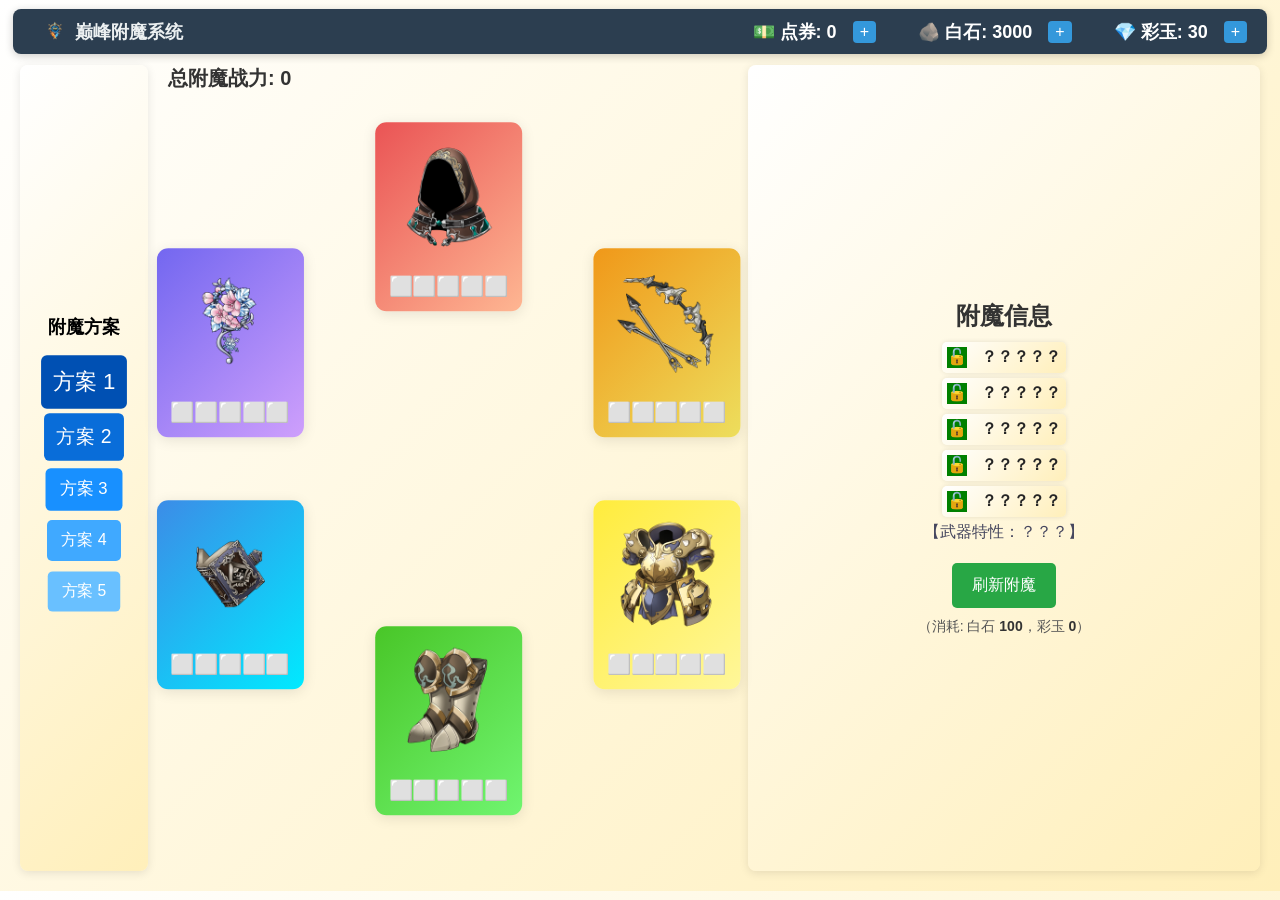
==== commit 95b538b2: "重构" ====
--- a/index.html
+++ b/index.html
@@ -1,21 +1,24 @@
 <!DOCTYPE html>
 <html lang="zh">
-
 <head>
     <meta charset="UTF-8">
     <meta name="viewport" content="width=device-width, initial-scale=1.0">
     <title>附魔战力系统</title>
+    <link rel="icon" href="./favicon.ico" type="image/x-icon">
+    <link rel="stylesheet" href="./assets/css/main.css">
 </head>
-
+<body>
 <!-- 加载弹窗 -->
 <div class="load-background" id="loadBackground"></div>
 <div id="loadDiag" class="loader"></div>
 <div id="loadDiag_info"></div>
 
-<body>
     <!-- 顶侧栏 -->
     <div class="top-bar">
-        <div class="title" onclick="showCustomDialog_setting()">巅峰附魔系统</div>
+        <div class="title" onclick="showCustomDialog_setting()">
+            <img src="./favicon.webp" alt="logo" class="title-logo">
+            <span>巅峰附魔系统</span>
+        </div>
         <!-- 点券、白石和彩玉数量 -->
         <div id="resources">
             <div>
@@ -77,1664 +80,6 @@
             </div>
         </div>
     </div>
-</body>
-
-</html>
-
-<script>
-    // 基本数据
-    let enchantmentsData = [];  // 附魔总数据
-    let schemeArray = [1, 2, 3, 4, 5];  // 方案列表
-    let weaponArray = ['A', 'B', 'C', 'D', 'E', 'F'];   // 武器列表
-    let entryArray = [1, 2, 3, 4, 5];   // 词条列表
-
-    let attributeRankContent = [
-        { index: 1, rarity: 2, base: 85, range: 15, color: '#f5222d', icon: '🟥' },//红色
-        { index: 2, rarity: 6, base: 50, range: 35, color: '#fa8c16', icon: '🟧' },//橙色
-        { index: 3, rarity: 12, base: 20, range: 30, color: '#9254de', icon: '🟪' },//紫色
-        { index: 4, rarity: 55, base: 10, range: 10, color: '#1890ff', icon: '🟦' },//蓝色
-        { index: 5, rarity: 100, base: 5, range: 5, color: '#52c41a', icon: '🟩' },//绿色
-        { index: 6, rarity: 325, base: 0, range: 5, color: '#262626', icon: '⬜' },//黑色
-    ];
-    let weaponContent = [
-        { index: "A", name: "雷霆魔刃", attributeIndex: 5, addValue: 0.05, },
-        { index: "B", name: "圣灵法典", attributeIndex: 14, addValue: 0.05, },
-        { index: "C", name: "生命沙漏", attributeIndex: 1, addValue: 0.5, },
-        { index: "D", name: "炽焰神铠", attributeIndex: 6, addValue: 0.1, },
-        { index: "E", name: "精灵法衣", attributeIndex: 8, addValue: 0.1, },
-        { index: "F", name: "生命之心", attributeIndex: 1, addValue: 0.5, },
-    ];
-    let entriesContent = [
-        { index: 1, name: "生命上限", rarity: 8, power: 0.5, max: 8000, type: "decimal", },
-        { index: 2, name: "生命恢复", rarity: 8, power: 8.5, max: 400, type: "decimal", },
-        { index: 3, name: "魔法上限", rarity: 8, power: 1.2, max: 2500, type: "decimal", },
-        { index: 4, name: "魔法恢复", rarity: 8, power: 12.5, max: 200, type: "decimal", },
-        { index: 5, name: "攻击", rarity: 8, power: 6, max: 750, type: "decimal", },
-        { index: 6, name: "物防", rarity: 8, power: 12, max: 250, type: "decimal", },
-        { index: 7, name: "法强", rarity: 8, power: 8, max: 500, type: "decimal", },
-        { index: 8, name: "法防", rarity: 8, power: 10, max: 300, type: "decimal", },
-        { index: 9, name: "物穿", rarity: 8, power: 20, max: 200, type: "decimal", },
-        { index: 10, name: "法穿", rarity: 8, power: 40, max: 100, type: "decimal", },
-        { index: 11, name: "复活减少【秒】", rarity: 1, power: 3000, max: 1.5, type: "decimal", },
-        { index: 12, name: "生命上限", rarity: 1, power: 800, max: 5, type: "percent", },
-        { index: 13, name: "攻击", rarity: 1, power: 800, max: 5, type: "percent", },
-        { index: 14, name: "法强", rarity: 1, power: 800, max: 5, type: "percent", },
-        { index: 15, name: "物防", rarity: 1, power: 800, max: 5, type: "percent", },
-        { index: 16, name: "法防", rarity: 1, power: 800, max: 5, type: "percent", },
-        { index: 17, name: "物穿", rarity: 1, power: 1800, max: 3, type: "percent", },
-        { index: 18, name: "法穿", rarity: 1, power: 1800, max: 3, type: "percent", },
-        { index: 19, name: "暴击", rarity: 1, power: 800, max: 5, type: "percent", },
-        { index: 20, name: "暴击伤害", rarity: 1, power: 800, max: 5, type: "percent", },
-        { index: 21, name: "攻速", rarity: 1, power: 1200, max: 5, type: "percent", },
-        { index: 22, name: "移速", rarity: 1, power: 600, max: 5, type: "percent", },
-        { index: 23, name: "物理吸血", rarity: 1, power: 600, max: 5, type: "percent", },
-        { index: 24, name: "法术吸血", rarity: 1, power: 1000, max: 3, type: "percent", },
-        { index: 25, name: "暴击抵抗", rarity: 1, power: 400, max: 5, type: "percent", },
-        { index: 26, name: "暴伤抵抗", rarity: 1, power: 400, max: 5, type: "percent", },
-        { index: 27, name: "治疗加成", rarity: 1, power: 400, max: 5, type: "percent", },
-    ];
-
-    function init_enchantments() {
-        // 遍历每个附魔方案
-        schemeArray.forEach(schemeIndex => {
-            let scheme = {
-                enchantmentIndex: schemeIndex,
-                totalPower: 0,
-                weapon: {}
-            };
-            // 遍历每个武器
-            weaponArray.forEach(weaponType => {
-                let weapon = {};
-                // 为每个武器的每个附魔槽赋予初始值
-                weapon["content"] = {};
-                entryArray.forEach(entryIndex => {
-                    weapon.content[entryIndex] = {
-                        attributeName: "？？？？？",  // 词条名称
-                        attributeIndex: -1,           // 词条索引
-                        entryValue: -1,               // 属性属性初始值
-                        entryPower: 0,               // 附魔战力初始值
-                        entryPercent: 0,             // 属性百分比
-                        entryColor: '#262626',       // 词条默认颜色
-                        lock: 0                      // 初始词条不锁定
-                    };
-                });
-                weapon["extra"] = {};
-                weapon.extra["index"] = `${weaponContent.find(item1 => item1.index == weaponType).attributeIndex}`;
-                weapon.extra["value"] = 0;
-                weapon.extra["power"] = 0;
-                scheme.weapon[weaponType] = weapon;
-            });
-            enchantmentsData.push(scheme);
-        });
-    }
-
-    // 基本元素
-    const money_element = document.getElementById('money');
-    const whiteStone_element = document.getElementById('whiteStone');
-    const whiteStoneCost_element = document.getElementById('whiteStoneCost');
-    const colorGem_element = document.getElementById('colorGem');
-    const colorGemCost_element = document.getElementById('colorGemCost');
-    const totalPower_element = document.getElementById('totalPower');
-    const attribute_list_element = document.getElementById('attribute-list');
-    const weapon_list_element = document.getElementById('weapon_list');
-    const refreshButton_element = document.getElementById('refreshButton');
-    const enchantment_info_element = document.getElementById('enchantment-info');
-    const weaponValue_element = document.getElementById('weaponValue');
-
-    // 页面加载
-    window.addEventListener('load', function () {
-        hide_loadDiag();
-    });
-    document.onreadystatechange = function () {
-        if (document.readyState == 'loading') {
-            show_loadDiag();
-        } else if (document.readyState == 'interactive') {
-            show_loadDiag();
-        }
-    };
-
-    // 页面加载完成时调用 adjustScale
-    window.onload = function () {
-        adjustScale();
-    };
-
-    // 页面加载完成后执行
-    document.addEventListener('DOMContentLoaded', () => {
-        init_enchantments();
-        init_eo();
-        init_weapon_list();
-        update_weaponValue();
-        init_attributeList();
-        init_diag_setting();
-        eo_updateUI(enchantmentScheme_Current);
-        disContextMenu();
-        update_resource();
-        updateShop_whiteStone();
-    })
-
-    // 重新调整缩放比例
-    window.addEventListener('resize', function () {
-        adjustScale();
-    });
-
-    // 禁用右键菜单
-    function disContextMenu() {
-        const weaponItems = document.querySelectorAll('.weapon-item');
-        weaponItems.forEach(item => {
-            item.addEventListener('contextmenu', function (event) {
-                event.preventDefault();
-                switchWeapon(event);
-            });
-        });
-    }
-
-    // 显示加载弹窗
-    function show_loadDiag() {
-        document.getElementById('loadBackground').classList.remove('hidden');
-        document.getElementById('loadBackground').style.display = 'block';
-        document.getElementById('loadDiag').style.display = 'block';
-        document.getElementById('loadDiag_info').style.display = 'block';
-    }
-    // 隐藏加载弹窗
-    function hide_loadDiag() {
-        document.getElementById('loadBackground').classList.add('hidden');
-        document.getElementById('loadBackground').style.display = 'none';
-        document.getElementById('loadDiag').style.display = 'none';
-        document.getElementById('loadDiag_info').style.display = 'none';
-    }
-
-    let weapon_list_element_scale = 1;
-    let weapon_list_element_margin = 10;
-    function adjustScale() {
-
-        let Target_bottom_element = document.getElementById("totalBattlePower");
-        let Target_right_element = document.getElementById("leftBar");
-        let Actual_top_element = document.getElementById('weapon-item-A');
-        let Actual_left_element = document.getElementById('weapon-item-F');
-
-        let Target_bottom = Target_bottom_element.getBoundingClientRect().bottom.toFixed(0);
-        let Target_right = Target_right_element.getBoundingClientRect().right.toFixed(0);
-        let Actual_top = Actual_top_element.getBoundingClientRect().top.toFixed(0);
-        let Actual_left = Actual_left_element.getBoundingClientRect().left.toFixed(0);
-
-        function refreshValue() {
-            Target_bottom = Target_bottom_element.getBoundingClientRect().bottom;
-            Target_right = Target_right_element.getBoundingClientRect().right;
-            Actual_top = Actual_top_element.getBoundingClientRect().top;
-            Actual_left = Actual_left_element.getBoundingClientRect().left;
-        }
-
-        function scaleAdjustment() {
-            while (Target_bottom > Actual_top - weapon_list_element_margin || Target_right > Actual_left - weapon_list_element_margin) {
-                weapon_list_element_scale -= 0.01;
-                weapon_list_element.style.transform = `scale(${weapon_list_element_scale})`;
-                refreshValue();
-            }
-
-            while (Target_bottom < Actual_top - weapon_list_element_margin && Target_right < Actual_left - weapon_list_element_margin) {
-                weapon_list_element_scale += 0.01;
-                weapon_list_element.style.transform = `scale(${weapon_list_element_scale})`;
-                refreshValue();
-            }
-        }
-        scaleAdjustment();
-    }
-
-    // 切换附魔方案
-    let enchantmentScheme_Current = 1;
-    function switchEnchant(schemeNumber) {
-        // 选择当前附魔方案
-        enchantmentScheme_Current = schemeNumber;
-        // 默认选择第一件武器
-        currentWeapon = weaponArray[0];
-        // 取消上回的选中效果
-        clear_weaponUI_scale();
-        clear_weaponUI_aura();
-        // 更新总战力
-        update_totalPower(animation = false);
-        // 更新附魔属性列表
-        update_weaponValue();
-        update_attributeList();
-        disable_refreshButton();
-        update_consumeResources();
-        // 更新附魔状态
-        update_allStatus();
-    }
-
-    // 切换当前选择的武器
-    let currentWeapon = 'A';
-    function switchWeapon(event) {
-        let parentElement = event.currentTarget;
-        currentWeapon = parentElement.id.split('-')[2];
-        // 更新词条列表
-        update_attributeList();
-        update_weaponValue();
-        disable_refreshButton();
-        update_consumeResources();
-        // 选择当前武器的UI
-        if (event.button == 2) {
-            // 移动放大效果
-            let weaponItem = document.getElementById('weapon-item-' + currentWeapon);
-            if (weaponItem.classList.contains('active')) {
-                weaponItem.classList.remove('active');
-            } else {
-                clear_weaponUI_scale();
-                weaponItem.classList.add('active');
-            }
-        }
-        // 光环效果
-        let divItem = document.getElementById(`img${currentWeapon}_div`);
-        if (divItem.classList.contains('Img_active')) {
-            divItem.classList.remove('Img_active');
-        } else {
-            clear_weaponUI_aura();
-            divItem.classList.add('Img_active');
-        }
-    }
-    // 刷新当前武器的附加值
-    function update_weaponValue() {
-        let shouldSetNeverFlag = Object.values(enchantmentsData.find(item1 => item1.enchantmentIndex == enchantmentScheme_Current).weapon[currentWeapon].content).every(item1 => item1.attributeIndex == -1);
-        if (shouldSetNeverFlag) {
-            // 武器未刷新过
-            weaponValue_element.textContent = '【武器特性：？？？】';
-        } else {
-            let weapon_item = weaponContent.find(item1 => item1.index == currentWeapon);
-            let content_name = entriesContent.find(item1 => item1.index == weapon_item.attributeIndex).name;
-            let currentWeapon_value = enchantmentsData.find(item1 => item1.enchantmentIndex == enchantmentScheme_Current).weapon[currentWeapon].extra.value;
-            let content = `【武器特性：+ ${currentWeapon_value} ${content_name}】`;
-            // enchantment_info_element.textContent = weapon.name;
-            weaponValue_element.textContent = content;
-        }
-    }
-    function clear_weaponUI_scale() {
-        let items = document.querySelectorAll('.weapon-item');
-        items.forEach(item => {
-            item.classList.remove('active');
-        });
-    }
-    function clear_weaponUI_aura() {
-        let items = document.querySelectorAll('.img_div');
-        items.forEach(item => {
-            item.classList.remove('Img_active');
-        });
-    }
-
-    function init_weapon_list() {
-        weapon_list_element.innerHTML = '';
-        weaponArray.forEach(weapon => {
-            // 创建 weapon-item div
-            const weaponItem = document.createElement('div');
-            weaponItem.id = `weapon-item-${weapon}`;
-            weaponItem.classList.add('weapon-item');
-            weaponItem.setAttribute('onclick', 'switchWeapon(event)');
-
-            // 创建 img_div 包裹 div
-            const imgDiv = document.createElement('div');
-            imgDiv.id = `img${weapon}_div`;
-            imgDiv.classList.add('img_div');
-
-            // 创建 img 标签
-            const img = document.createElement('img');
-            img.id = `weapon${weapon}_PNG`;
-            img.src = weapon_PNG[img.id];
-            img.classList.add('weaponPNG');
-            img.alt = `武器${weapon}`;
-
-            // 将 img 添加到 img_div 中
-            imgDiv.appendChild(img);
-
-            // 创建 stats div
-            const statsDiv = document.createElement('div');
-            statsDiv.id = `weapon${weapon}-status`;
-            statsDiv.classList.add('stats');
-
-            // 创建 span 标签
-            const span = document.createElement('span');
-            span.id = `weapon${weapon}-power`;
-
-            // 将 span 添加到 stats div 中
-            statsDiv.appendChild(span);
-
-            // 将 imgDiv 和 statsDiv 添加到 weaponItem 中
-            weaponItem.appendChild(imgDiv);
-            weaponItem.appendChild(statsDiv);
-
-            // 将 weaponItem 添加到 weaponList 中
-            weapon_list_element.appendChild(weaponItem);
-        });
-    }
-
-    // 初始化附魔方案按钮
-    const buttons_enchantmentScheme = document.querySelectorAll('.left-bar .eo-button');
-
-    function eo_updateUI(currentId) {
-        // 遍历所有按钮并设置它们的变换效果
-        buttons_enchantmentScheme.forEach((btn, index) => {
-            const targetId = parseInt(btn.id.split('_')[1]);
-            const distance = Math.abs(targetId - currentId);  // 计算当前按钮与其他按钮的距离
-            let scale = 1;  // 默认缩放比例
-            let opacity = 1;    // 默认透明度
-            let backgroundColor = '';  // 默认背景颜色
-            let fontSize = 'medium';  // 默认字体大小
-
-            switch (distance) {
-                case 0:
-                    scale = 1.16;
-                    backgroundColor = "#0050b3";
-                    fontSize = 'larger';
-                    break;
-                case 1:
-                    scale = 1.08;
-                    backgroundColor = "#096dd9";
-                    fontSize = 'large';
-                    break;
-                case 2:
-                    scale = 1.04;
-                    backgroundColor = "#1890ff";
-                    fontSize = 'medium';
-                    break;
-                case 3:
-                    scale = 1.00;
-                    backgroundColor = "#40a9ff";
-                    fontSize = 'medium';
-                    break;
-                case 4:
-                    scale = 0.98;
-                    backgroundColor = "#69c0ff";
-                    opacity = 1.00;
-                    fontSize = 'medium';
-                    break;
-                default:
-                    break;
-            }
-
-            // 设置按钮的缩放、透明度和背景颜色
-            btn.style.fontSize = fontSize;
-            btn.style.transform = `scale(${scale})`;
-            btn.style.opacity = opacity;
-            btn.style.backgroundColor = backgroundColor;
-        });
-    }
-    // 判断当前设备是否为移动设备
-    function isMobileDevice() {
-        const userAgent = navigator.userAgent.toLowerCase();
-        return /iphone|ipod|android|windows phone|blackberry|bb10|iemobile|mobile/i.test(userAgent);
-    }
-
-    function init_eo() {
-        let buttonTxt = ""
-        if (!isMobileDevice()) {
-            buttonTxt = "方案 ";
-            document.getElementById('enchantment-options').textContent = "附魔方案";
-        }
-        buttons_enchantmentScheme.forEach(button => {
-            button.textContent = `${buttonTxt}${button.id.split('_')[1]} `;
-            button.addEventListener('mouseover', function () {
-                let currentId = parseInt(button.id.split('_')[1]);
-                eo_updateUI(currentId);
-            });
-            button.addEventListener('mouseout', function () {
-                eo_updateUI(enchantmentScheme_Current);
-            });
-        });
-    }
-
-    function init_attributeList() {
-        attribute_list_element.innerHTML = '';
-        let weaponCurrentAttribute = enchantmentsData.find(item1 => item1.enchantmentIndex == enchantmentScheme_Current).weapon[currentWeapon].content;
-        entryArray.forEach(entry_index => {
-            // 初始化附魔词条颜色
-            weaponArray.forEach(weapon => {
-                let spanWeapon = document.getElementById(`weapon${weapon}-power`);
-
-                // 检查 spanWeapon 是否存在
-                if (spanWeapon) {
-                    let weaponEntryColorStatus = document.createElement('span');
-                    weaponEntryColorStatus.id = `weapon${weapon}-power-${entry_index}`;
-                    weaponEntryColorStatus.className = 'entry-color-status';
-                    weaponEntryColorStatus.innerText = "⬜";
-                    spanWeapon.appendChild(weaponEntryColorStatus);
-                }
-            });
-
-            // 初始化附魔词条
-            let entryDiv = document.createElement('div');
-
-            // 获取属性数据
-            let entry = weaponCurrentAttribute[entry_index];
-            let attributeName = entry.attributeName || "？？？？？"; // 如果没有属性名，则默认显示 "？？？"
-            let attributeValue = entry.entryValue || -1; // 如果没有属性值，则默认值为 -1
-            let attributeColor = entry.entryColor || '#262626'; // 如果没有设置颜色，则默认设置为 'black'
-            let lockedStatus = entry.lock == 1 ? true : false; // 判断属性是否锁定
-
-            // 设置 entryDiv 的内容
-            entryDiv.id = `entry_${entry_index}`;
-            entryDiv.className = 'attribute';
-            entryDiv.innerHTML = `
-            <span id="lockStatus_${entry_index}" class="lock-status" style="background-color:${lockedStatus ? 'red' : 'green'}" onclick="toggleLock(this)">${lockedStatus ? '🔒' : '🔓'}</span>
-            <span id="noneSpan">&nbsp;&nbsp;&nbsp;</span>
-            <span id="attribute_${entry_index}" style="color:${attributeColor}" class="attributes">？？？？？</span>
-        `;
-            attribute_list_element.appendChild(entryDiv);
-        });
-    }
-
-    // 更新页面内容
-    function update_attributeList() {
-        let weaponCurrentAttribute = enchantmentsData.find(item1 => item1.enchantmentIndex == enchantmentScheme_Current).weapon[currentWeapon].content;
-        entryArray.forEach(entry_index => {
-            let statusSpan = document.getElementById(`lockStatus_${entry_index}`);
-            let attributeSpan = document.getElementById(`attribute_${entry_index}`);
-            // 获取属性数据
-            let entry = weaponCurrentAttribute[entry_index];
-            let attributeName = entry.attributeName || "？？？？？"; // 如果没有属性名，则默认显示 "？？？"
-            let attributeValue = entry.entryValue || -1; // 如果没有属性值，则默认值为 -1
-            let attributePercent = entry.entryPercent || 0; // 如果没有属性值，则默认值为 0
-            let attributeColor = entry.entryColor || '#262626'; // 如果没有设置颜色，则默认设置为 'black'
-            let lockedStatus = entry.lock == 1 ? true : false; // 判断属性是否锁定
-
-            // 设置 entry 的内容
-            statusSpan.textContent = lockedStatus ? '🔒' : '🔓';
-            statusSpan.style.backgroundColor = lockedStatus ? 'red' : 'green';
-            attributeSpan.style = `color:${attributeColor}`;
-            if (attributeValue == -1) {
-                attributeSpan.textContent = "？？？？？";
-            } else {
-                attributeSpan.textContent = `${attributeName}: ${attributeValue}【${attributePercent}%】`;
-            }
-        });
-    }
-
-    // 附魔战力
-    let totalPower_last = 0;
-    function update_totalPower(animation = true) {
-        // 更新数值
-        let totalPower_current = enchantmentsData.find(item1 => item1.enchantmentIndex == enchantmentScheme_Current).totalPower;
-        totalPower_element.textContent = totalPower_current;
-        if (animation) {
-            // 创建浮动的数字
-            let diff = (totalPower_current - totalPower_last).toFixed(2);
-            let isIncrease = diff > 0;
-            let isDecrease = diff < 0;
-            let diffText = document.createElement('span');
-            diffText.textContent = `${isIncrease ? '+' : ''}${diff}`;
-            diffText.classList.add('change-text');
-
-            // 根据增减变化，设置不同的样式
-            let positionOff = totalPower_element.offsetHeight;
-            if (isIncrease) {
-                diffText.classList.add('add');
-                diffText.style.top = `${totalPower_element.offsetTop - positionOff}px`;
-            } else if (isDecrease) {
-                diffText.classList.add('subtract');
-                diffText.style.top = `${totalPower_element.offsetTop + positionOff}px`;
-            }
-            diffText.style.left = `${(2 * totalPower_element.offsetLeft + totalPower_element.offsetWidth - totalPower_element.offsetWidth) / 2}px`;
-
-            // 将浮动的数字添加到页面
-            totalPower_element.appendChild(diffText);
-
-            // 删除动画结束后的数字
-            setTimeout(() => {
-                diffText.remove();
-            }, 1000);
-        }
-    }
-    // 更新状态
-    function update_status(selectedWeapon = currentWeapon, animation = true) {
-        let weaponStatus = document.getElementById(`weapon${selectedWeapon}-status`);
-        // 添加动画效果
-        if (animation) {
-            weaponStatus.classList.add('expand');
-            weaponStatus.classList.add('blink');
-            weaponStatus.classList.add('dark');
-        }
-        let weaponCurrentAttribute = enchantmentsData.find(item1 => item1.enchantmentIndex == enchantmentScheme_Current).weapon[selectedWeapon].content;
-        entryArray.forEach(entry_index => {
-            let weaponEntryColorStatus = document.getElementById(`weapon${selectedWeapon}-power-${entry_index}`);
-            // 获取属性数据
-            let entry = weaponCurrentAttribute[entry_index];
-            let attributeColor = entry.entryColor || '#262626'; // 如果没有设置颜色，则默认设置为 'black'
-            let attributeStatueIcon = attributeRankContent.find(item1 => item1.color == attributeColor).icon;
-            // 设置 entry 的内容
-            weaponEntryColorStatus.innerHTML = attributeStatueIcon;
-        });
-        // 在动画结束后恢复正常状态
-        setTimeout(function () {
-            weaponStatus.classList.remove('expand');
-        }, 100);
-        setTimeout(function () {
-            weaponStatus.classList.remove('blink');
-            weaponStatus.classList.remove('dark');
-        }, 300);
-    }
-    // 更新所有状态信息
-    function update_allStatus() {
-        let weapons = enchantmentsData.find(item1 => item1.enchantmentIndex == enchantmentScheme_Current).weapon;
-        for (let weaponKey in weapons) {
-            update_status(selectedWeapon = weaponKey, animation = false);
-        }
-    }
-
-    // 更新UI
-    function updateUI() {
-        update_whiteStone();
-        update_colorGem();
-        update_weaponValue();
-        update_attributeList();
-        update_status();
-        update_totalPower();
-    }
-    // 刷新附魔属性
-    function refreshEnchant_unchecked() {
-        // 判断是否有足够的资源
-        update_consumeResources();
-        if (whiteStone >= whiteStoneCost && colorGem >= colorGemCost) {
-            checkRarity();
-        } else {
-            if (whiteStone < whiteStoneCost && colorGem < colorGemCost)
-                showCustomDialog_NotEnough("资源不足，无法继续锁定和刷新附魔！");
-            else if (whiteStone < whiteStoneCost)
-                showCustomDialog_NotEnough("白石不足，无法继续刷新附魔！");
-            else if (colorGem < colorGemCost)
-                showCustomDialog_NotEnough("彩玉不足，无法继续锁定附魔！");
-        }
-    }
-    const refreshCost_element = document.getElementById('refreshCost');
-    // 禁用附魔按钮
-    function disable_refreshButton() {
-        let lockCount = get_lockCounter();
-        let lockTotal = entryArray.length;
-        if (lockCount == lockTotal) {
-            refreshButton_element.disabled = true;
-            refreshCost_element.classList.add('disabled');
-        }
-        else {
-            refreshButton_element.disabled = false;
-            refreshCost_element.classList.remove('disabled');
-        }
-    }
-
-    // 更新资源
-    function update_resource() {
-        update_money();
-        update_whiteStone();
-        update_colorGem();
-    }
-    // money
-    let money = 0;
-    function update_money() {
-        money_element.textContent = money;
-    }
-    // 白石
-    let whiteStone = 3000;
-    function update_whiteStone() {
-        whiteStone_element.textContent = whiteStone;
-    }
-    // 彩玉
-    let colorGem = 30;
-    function update_colorGem() {
-        colorGem_element.textContent = colorGem;
-    }
-    // 增加资源数量
-    function increaseResource(Type, amount) {
-        if (Type == 'money') {
-            money += amount;
-            update_money();
-        } else if (Type == 'whiteStone') {
-            whiteStone += amount;
-            update_whiteStone();
-        } else if (Type == 'colorGem') {
-            colorGem += amount;
-            update_colorGem();
-        }
-    }
-    // 消耗资源
-    let whiteStoneCost = 100;
-    let colorGemCost = 0;
-    function update_consumeResources() {
-        whiteStoneCost = get_whiteStoneCost();
-        colorGemCost = get_colorGemCost();
-        whiteStoneCost_element.textContent = whiteStoneCost;
-        colorGemCost_element.textContent = colorGemCost;
-    }
-    function get_whiteStoneCost() {
-        return 100;
-    }
-    function get_lockCounter() {
-        let current_EntryArray = enchantmentsData.find(item1 => item1.enchantmentIndex == enchantmentScheme_Current).weapon[currentWeapon].content;
-        return Object.values(current_EntryArray).reduce((sum, entry) => sum + entry.lock, 0);
-    }
-    function get_colorGemCost() {
-        return get_lockCounter() * 1;
-    }
-
-    let rarity_alert = 2;
-    // 检查是否含有珍贵属性并继续执行
-    function checkRarity() {
-        let weaponCurrentAttribute = enchantmentsData.find(item1 => item1.enchantmentIndex == enchantmentScheme_Current).weapon[currentWeapon].content;
-        let rarityCount = 0;
-        entryArray.forEach(entry_index => {
-            if (weaponCurrentAttribute[entry_index].lock == 0) {
-                let rarityRank = attributeRankContent.find(item1 => item1.color == weaponCurrentAttribute[entry_index].entryColor).index;
-                if (rarityRank <= rarity_alert) {
-                    rarityCount++;
-                }
-            }
-        }
-        );
-        // 检查是否有珍贵属性未锁定
-        if (rarityCount >= 1) {
-            showCustomDialog_unlock(function (userConfirmed) {
-                if (userConfirmed) { refreshEnchant_cheked(); }
-            });
-        }
-        else {
-            refreshEnchant_cheked();
-        }
-    }
-    function refreshEnchant_cheked() {
-        increaseResource('whiteStone', -whiteStoneCost);
-        increaseResource('colorGem', -colorGemCost);
-        updateWeapon();
-        generate_Enchantments();
-        updateUI();
-        let divItem = document.getElementById(`img${currentWeapon}_div`);
-        if (!divItem.classList.contains('Img_active')) {
-            divItem.classList.add('Img_active');
-        }
-    }
-    // 概率升级武器
-    let update_probability = 0.4;
-    let update_enable = true;
-    function updateWeapon() {
-        if (!update_enable) {
-            return;
-        }
-        // 找到当前武器
-        let currentWeapon_info = weaponContent.find(item1 => item1.index == currentWeapon);
-        let power = entriesContent.find(item1 => item1.index == currentWeapon_info.attributeIndex).power;
-        let currentWeapon_extra = enchantmentsData.find(item1 => item1.enchantmentIndex == enchantmentScheme_Current).weapon[currentWeapon].extra;
-        // 如果随机数小于升级概率，则进行升级
-        let randomChance = Math.random();
-        if (randomChance < update_probability) {
-            currentWeapon_extra.value += currentWeapon_info.addValue;
-            currentWeapon_extra.value = parseFloat((currentWeapon_extra.value).toFixed(2));
-            currentWeapon_extra.power = currentWeapon_extra.value * power;
-        }
-    }
-    // 随机生成多条附魔词条
-    function generate_Enchantments() {
-        let weaponCurrentAttribute = enchantmentsData.find(item1 => item1.enchantmentIndex == enchantmentScheme_Current).weapon[currentWeapon].content;
-        entryArray.forEach(entry_index => {
-            if (weaponCurrentAttribute[entry_index].lock == 0) {
-                filter_array(entry_index);
-                let randomEntry = generate_RandomEntry();
-                let entryCurrent = weaponCurrentAttribute[entry_index];
-                entryCurrent.attributeName = randomEntry.attributeName;
-                entryCurrent.attributeIndex = randomEntry.attributeIndex;
-                entryCurrent.entryValue = randomEntry.entryValue;
-                entryCurrent.entryPercent = randomEntry.entryPercent;
-                entryCurrent.entryColor = randomEntry.entryColor;
-                entryCurrent.entryPower = randomEntry.entryPower;
-            }
-        });
-        totalPower_last = enchantmentsData.find(item1 => item1.enchantmentIndex == enchantmentScheme_Current).totalPower;
-        enchantmentsData.find(item1 => item1.enchantmentIndex == enchantmentScheme_Current).totalPower = calSchemePower();
-    }
-
-    // 随机生成一条附魔词条
-    function generate_RandomEntry(entry_index = null, attribute_index = null) {
-        // 随机生成词条属性
-        if (entry_index == null) {
-            entry_index = getRandom_Index(entriesContent, entry_exclude);
-        }
-        // 随机生成词条评级
-        if (attribute_index == null) {
-            attribute_index = getRandom_Index(attributeRankContent);
-        }
-        // 词条内容
-        let entry_content = entriesContent.find(item => item.index == entry_index);
-        let attribute_content = attributeRankContent.find(item => item.index == attribute_index);
-        // 词条数值
-        let base_Value = attribute_content.base / 100;
-        let range_Value = Math.random() * attribute_content.range / 100;
-        let attribute_Value = entry_content.max * (base_Value + range_Value);
-        let attribute_Percent = attribute_Value / entry_content.max * 100;
-        let attribute_Power = entry_content.power * attribute_Value;
-        let attribute_Type = entry_content.type;
-        return {
-            attributeName: entry_content.name,
-            attributeIndex: entry_index,
-            entryValue: (attribute_Type == "decimal" ? attribute_Value.toFixed(2) : attribute_Type == "percent" ? attribute_Value.toFixed(2) + "%" : attribute_Value.toFixed(2)),
-            entryPercent: attribute_Percent.toFixed(2),
-            entryPower: attribute_Power.toFixed(2),
-            entryColor: attribute_content.color,
-        };
-    }
-    // 排除当前武器已有附魔词条
-    let entry_exclude = [];
-    function filter_array(length, weapon_selected = currentWeapon, scheme_selected = enchantmentScheme_Current) {
-        entry_exclude = [];
-        length = Number(length);
-        for (let i = 0; i < entryArray.length; i++) {
-            let index = entryArray[i];
-            let schemeCurrent = enchantmentsData.find(item1 => item1.enchantmentIndex == scheme_selected);
-            let weaponCurrent = schemeCurrent.weapon[weapon_selected].content;
-            if (index < length) {
-                let attributeIndex = weaponCurrent[index].attributeIndex;
-                entry_exclude.push(attributeIndex);
-            } else {
-                break;
-            }
-        };
-
-    }
-    function getRandom_Index(list, array_exclude = []) {
-        // 过滤掉被排除的条目
-        let filteredList = list.filter(item => !array_exclude.includes(item.index));
-        if (filteredList.length == 0) {
-            return null;
-        }
-        // 计算累计权重
-        let rarities = filteredList.map(item => item.rarity);
-        let cumulativeRarity = [];
-        let cumulativeSum = 0;
-        for (let rarity of rarities) {
-            cumulativeSum += rarity;
-            cumulativeRarity.push(cumulativeSum);
-        }
-        let totalRarity = cumulativeRarity[cumulativeRarity.length - 1];
-        let randomValue = Math.random() * totalRarity;
-        // 根据累计权重选择一个条目
-        for (let i = 0; i < cumulativeRarity.length; i++) {
-            if (randomValue < cumulativeRarity[i]) {
-                return filteredList[i].index;
-            }
-        }
-    }
-
-    function calSchemePower(scheme_selected = enchantmentScheme_Current) {
-        let totalPower_scheme = 0;
-        let scheme_content = enchantmentsData.find(item1 => item1.enchantmentIndex == scheme_selected);
-        weaponArray.forEach(key => {
-            let weapon = scheme_content.weapon[key];
-            totalPower_scheme += calWeanonPower(weapon);
-        });
-        return totalPower_scheme.toFixed(2);
-    }
-    function calWeanonPower(weapon) {
-        let totalPower_weapon = 0;
-        let weapon_content = weapon.content;
-        Object.values(weapon_content).forEach(item => {
-            totalPower_weapon += Number(item.entryPower);
-        });
-        let weapon_extra = weapon.extra;
-        totalPower_weapon += Number(weapon_extra.power);
-        return totalPower_weapon;
-    }
-    // 统计词条信息
-    function aggregate_Attributes() {
-        let aggregatedAttributes_list = {};  // 用来存储统计结果的对象
-        let data = enchantmentsData.find(item1 => item1.enchantmentIndex == enchantmentScheme_Current).weapon;
-        // 使用 Object.values() 将 data 转换为数组进行遍历
-        Object.values(data).forEach(weaponKey => {
-            // 武器的词条属性
-            let weapon_content = weaponKey.content;
-            entryArray.forEach(entry => {
-                let attributeIndex = weapon_content[entry].attributeIndex;
-                if (attributeIndex == -1) {
-                    return;     // 排除 未刷新过的属性“？？？？？”
-                }
-                let entryValue = weapon_content[entry].entryValue;
-                let entryType = entriesContent.find(item1 => item1.index == attributeIndex).type;
-
-                // 如果属性名已经存在，则累加
-                if (aggregatedAttributes_list[attributeIndex]) {
-                    let previousValue = parseFloat(aggregatedAttributes_list[attributeIndex]);
-                    let addValue = parseFloat(entryValue);
-                    let currentValue = (previousValue + addValue).toFixed(2);
-                    if (entryType == "decimal") {
-                        ;
-                    }
-                    else if (entryType == "percent") {
-                        currentValue += "%";
-                    }
-                    aggregatedAttributes_list[attributeIndex] = currentValue;
-                }
-                else {
-                    // 否则初始化该属性
-                    let currentValue = parseFloat(entryValue);
-                    if (entryType == "decimal") {
-                        ;
-                    }
-                    else if (entryType == "percent") {
-                        currentValue += "%";
-                    }
-                    aggregatedAttributes_list[attributeIndex] = currentValue;
-                }
-            });
-            // 武器的升级属性
-            {
-                let weapon_extra = weaponKey.extra;
-                let weaponValue = weapon_extra.value;
-                let attributeIndex = weapon_extra.index;
-
-                // 如果属性名已经存在，则累加
-                if (aggregatedAttributes_list[attributeIndex]) {
-                    let previousValue = parseFloat(aggregatedAttributes_list[attributeIndex]);
-                    let addValue = parseFloat(weaponValue);
-                    let currentValue = (previousValue + addValue).toFixed(2);
-                    aggregatedAttributes_list[attributeIndex] = currentValue;
-                }
-                else {
-                    // 且不为0，初始化该属性
-                    if (weaponValue != 0) {
-                        let currentValue = parseFloat(weaponValue);
-                        aggregatedAttributes_list[attributeIndex] = currentValue;
-                    }
-                }
-            }
-        });
-        return aggregatedAttributes_list;
-    }
-
-    // 锁定或解锁附魔属性
-    function toggleLock(iconElement) {
-        let entryId = iconElement.closest('.attribute').id;
-        let entry_index = parseInt(entryId.split('_')[1]);
-        let lock = enchantmentsData.find(item1 => item1.enchantmentIndex == enchantmentScheme_Current).weapon[currentWeapon].content[entry_index].lock;
-        let statusElement = iconElement.parentElement.querySelector('span');
-        if (lock == 1) {
-            statusElement.textContent = '🔓';
-            statusElement.style.backgroundColor = 'green';
-            lock = 0;
-        } else {
-            statusElement.textContent = '🔒';
-            statusElement.style.backgroundColor = 'red';
-            lock = 1;
-        }
-        enchantmentsData.find(item1 => item1.enchantmentIndex == enchantmentScheme_Current).weapon[currentWeapon].content[entry_index].lock = lock;
-        update_consumeResources();
-        disable_refreshButton();
-    }
-</script>
-
-<script>
-    function showCustomDialog_NotEnough(text) {
-        // 获取对话框元素和按钮元素
-        const dialog = document.getElementById('customDialog_NotEnough');
-        const confirmButton = document.getElementById('confirmButton_NotEnough');
-        const p_element = document.getElementById('p_NotEnough');
-        dialog.style.display = 'flex';
-        p_element.textContent = text;
-
-        // 确认按钮点击时触发的逻辑
-        confirmButton.onclick = function () {
-            dialog.style.display = 'none'; // 隐藏对话框
-        };
-    }
-    function showCustomDialog_unlock(callback) {
-        // 获取对话框元素和按钮元素
-        const dialog = document.getElementById('customDialog_unlock');
-        const confirmButton = document.getElementById('confirmButton_unlock');
-        const cancelButton = document.getElementById('cancelButton_unlock');
-        dialog.style.display = 'flex';
-
-        // 确认按钮点击时触发的逻辑
-        confirmButton.onclick = function () {
-            dialog.style.display = 'none'; // 隐藏对话框
-            callback(true); // 调用回调函数并传递 true（表示确认）
-        };
-
-        // 取消按钮点击时触发的逻辑
-        cancelButton.onclick = function () {
-            dialog.style.display = 'none'; // 隐藏对话框
-            callback(false); // 调用回调函数并传递 false（表示取消）
-        };
-    }
-
-    function showCustomDialog_setting() {
-        // 获取对话框元素和按钮元素
-        const dialog = document.getElementById('customDialog_setting');
-        const confirmButton = document.getElementById('confirmButton_setting');
-        const cancelButton = document.getElementById('cancelButton_setting');
-        dialog.style.display = 'flex';
-
-        // 确认按钮点击时触发的逻辑
-        confirmButton.onclick = function () {
-            dialog.style.display = 'none'; // 隐藏对话框
-            rarity_alert = document.getElementById('select_rarity').value;
-        };
-
-        // 取消按钮点击时触发的逻辑
-        cancelButton.onclick = function () {
-            dialog.style.display = 'none'; // 隐藏对话框
-            document.getElementById('select_rarity').value = rarity_alert;
-        };
-    }
-
-    function init_diag_setting() {
-        // 锁定词条颜色
-        let selectDiv = document.getElementById('select_rarity_alert');
-        let select = document.createElement('select');
-        select.id = 'select_rarity';
-        select.className = 'selector_rectangle';
-        attributeRankContent.forEach(item => {
-            let option = document.createElement('option');
-            option.value = item.index;
-            option.textContent = item.icon;
-            select.appendChild(option);
-        });
-        selectDiv.appendChild(select);
-        select.value = 2;
-    }
-
-    function showCustomDialog_info() {
-        // 获取对话框元素和按钮元素
-        const dialog = document.getElementById('customDialog_info');
-        const confirmButton = document.getElementById('confirmButton_info');
-        const div_element = document.getElementById('div_info');
-        dialog.style.display = 'flex';
-        div_element.innerHTML = '';
-
-        // 创建并格式化信息
-        let data = aggregate_Attributes();
-        let data_power = {};
-        for (let key in data) {
-            data_power[key] = parseFloat(data[key]) * (entriesContent.find(item1 => item1.index == key)).power;
-        }
-
-        if (data_power && Object.keys(data_power).length > 0) {
-            // 将 data 转换为数组并按值排序（由大到小）
-            const sortedData = Object.entries(data_power).sort((a, b) => parseFloat(b[1]) - parseFloat(a[1]));
-
-            // 遍历排序后的数组并添加元素
-            sortedData.forEach((item, index) => {
-                let key = item[0];
-                let attributeName = entriesContent.find(item1 => item1.index == key)?.name || item;
-                let info_item = document.createElement('div');
-                info_item.className = 'info-item';
-                info_item.textContent = `${index + 1}. ${attributeName}: ${data[key]}`;
-                div_element.appendChild(info_item);
-            });
-        } else {
-            let info_item = document.createElement('div');
-            info_item.className = 'info-item';
-            info_item.style = "text-align: center;"
-            info_item.textContent = `暂无`;
-            div_element.appendChild(info_item);
-        }
-
-        //确认按钮点击时触发的逻辑
-        confirmButton.onclick = function () {
-            dialog.style.display = 'none'; // 隐藏对话框
-        };
-    }
-
-</script>
-
-<style>
-    /* 基础样式 */
-    * {
-        margin: 0;
-        padding: 0;
-        box-sizing: border-box;
-        -webkit-user-select: none;
-    }
-
-    body {
-        font-family: Arial, sans-serif;
-        margin: 0;
-        padding: 0;
-        box-sizing: border-box;
-        background-color: #f4f4f9;
-        background: linear-gradient(-45deg, #ffefba, #ffffff);
-    }
-
-    /* 主容器 */
-    .main-container {
-        display: flex;
-        flex-direction: row;
-        padding: 20px;
-        gap: 20px;
-        height: 94vh;
-    }
-
-    /* 武器区域 */
-    .weaponList-container {
-        flex-grow: 1;
-        display: flex;
-        flex-direction: column;
-        gap: 20px;
-    }
-
-    /* 词条详情 */
-    #entry-detail-container {
-        display: flex;
-        flex-direction: column;
-        /* align-items: center; */
-        justify-content: center;
-        width: 40vw;
-        background-color: #f9f9f9;
-        padding: 20px;
-        border-radius: 8px;
-        box-shadow: 0 2px 10px rgba(0, 0, 0, 0.1);
-        background: linear-gradient(-45deg, #ffefba, #ffffff);
-    }
-
-    #enchantment-info {
-        font-size: x-large;
-        font-weight: bold;
-        margin-bottom: 5px;
-        color: #333;
-    }
-
-    #weaponValue {
-        margin-bottom: 20px;
-    }
-
-    #attribute-list .attribute-item {
-        font-size: 16px;
-        color: #555;
-        margin-bottom: 8px;
-    }
-
-    /* 顶侧栏容器 */
-    .top-bar {
-        display: flex;
-        justify-content: space-between;
-        align-items: center;
-        padding: 10px 20px;
-        background-color: #2c3e50;
-        color: white;
-        border-radius: 8px;
-        box-shadow: 0 2px 8px rgba(0, 0, 0, 0.2);
-        height: 5vh;
-        transform: translateY(1vh);
-        margin-left: 1vw;
-        margin-right: 1vw;
-    }
-
-    .section-title {
-        font-size: 18px;
-        margin-bottom: 10px;
-        text-align: center;
-    }
-
-    .attributes-info-container {
-        display: flex;
-        flex-direction: column;
-        align-items: center;
-    }
-
-    .attributes {
-        font-weight: bold;
-    }
-
-    .attribute {
-        display: flex;
-        justify-content: space-between;
-        white-space: nowrap;
-        justify-content: flex-start;
-        margin: 5px 0;
-        padding: 5px;
-        background-color: #fff;
-        border-radius: 5px;
-        box-shadow: 0 0 5px rgba(0, 0, 0, 0.1);
-        background: linear-gradient(-45deg, #ffefba, #ffffff);
-    }
-
-    .weaponValue {
-        color: #45465e;
-    }
-
-    .locked {
-        color: red;
-    }
-</style>
-
-<style>
-    .top-bar .title {
-        font-size: 18px;
-        font-weight: bold;
-        color: #ecf0f1;
-        padding-left: 10px;
-    }
-
-    .top-bar #resources {
-        display: flex;
-        align-items: center;
-    }
-
-    /* 白石和彩玉数量容器 */
-    .top-bar div {
-        display: flex;
-        align-items: center;
-        font-size: 16px;
-    }
-
-    /* 数字显示样式 */
-    .top-bar span {
-        font-weight: bold;
-        font-size: 18px;
-        margin-right: 8px;
-    }
-
-    /* add-button按钮样式 */
-    .add-button {
-        background-color: #3498db;
-        border: none;
-        color: white;
-        cursor: pointer;
-        transition: background-color 0.3s, transform 0.2s;
-        padding: 2px 7px;
-        font-size: 16px;
-        border-radius: 4px;
-    }
-
-
-
-    .add-button:hover {
-        background-color: #2980b9;
-        transform: translateY(-2px);
-    }
-
-    .add-button:active {
-        background-color: #1c5986;
-        transform: translateY(0);
-    }
-
-    /* 白石和彩玉间距 */
-    .top-bar div+div {
-        margin-left: 20px;
-    }
-
-    /* 移动设备 */
-    @media (max-height: 450px) {
-
-        #totalBattlePower {
-            font-size: smaller !important;
-        }
-
-        .add,
-        .subtract {
-            font-size: small !important;
-        }
-
-        .attribute {
-            font-size: smaller;
-        }
-
-        .weaponValue {
-            font-size: smaller;
-        }
-
-        #weaponValue {
-            margin-bottom: 10px;
-        }
-
-        .custom-dialog-content {
-            transform: scale(0.8);
-        }
-
-        .add-button {
-            padding: 1px 4px;
-            font-size: 10px;
-            border-radius: 3px;
-        }
-
-        .top-bar .title {
-            font-size: 14px;
-        }
-
-        .top-bar span {
-            font-size: 12px;
-        }
-
-        #enchantment-info {
-            font-size: medium;
-        }
-
-        #refreshButton {
-            padding: 8px 12px !important;
-            font-size: 14px !important;
-        }
-
-        #refreshCost {
-            font-size: 12px !important;
-        }
-    }
-</style>
-
-<style>
-    /* 左侧栏样式 */
-    .left-bar {
-        display: flex;
-        flex-direction: column;
-        align-items: center;
-        justify-content: center;
-        white-space: nowrap;
-        width: 10vw;
-        background-color: #f4f4f4;
-        padding: 20px;
-        border-radius: 8px;
-        box-shadow: 0 2px 10px rgba(0, 0, 0, 0.1);
-        background: linear-gradient(-45deg, #ffefba, #ffffff);
-    }
-
-    .left-bar .section-title {
-        font-size: 18px;
-        font-weight: bold;
-        margin-bottom: 10px;
-    }
-
-    .left-bar ul {
-        list-style-type: none;
-    }
-
-    .left-bar ul li {
-        margin: 10px 0;
-    }
-
-    .left-bar .eo-button {
-        width: 100%;
-        padding: 10px;
-        color: white;
-        border: none;
-        border-radius: 5px;
-        cursor: pointer;
-        font-weight: weight;
-        transition: transform 0.5s ease, opacity 0.5s ease, background-color 0.5s ease, font-size 0.5s ease;
-    }
-</style>
-
-<style>
-    /* 总战力 */
-    #totalBattlePower {
-        font-size: 20px;
-        font-weight: bold;
-        color: #333;
-        margin-bottom: 20px;
-    }
-
-    .change-text {
-        position: absolute;
-        font-size: 18px;
-        font-weight: bold;
-        transition: transform 0.5s ease-out;
-        z-index: 10;
-    }
-
-    .add,
-    .subtract {
-        font-size: 24px;
-    }
-
-    .add {
-        color: #fa541c;
-        animation: floatUp 1s ease-out forwards;
-    }
-
-    .subtract {
-        color: #8c8c8c;
-        animation: floatDown 1s ease-out forwards;
-    }
-
-    @keyframes floatUp {
-        0% {
-            transform: translateY(0);
-            opacity: 1;
-        }
-
-        100% {
-            transform: translateY(-30px);
-            opacity: 0;
-        }
-    }
-
-    @keyframes floatDown {
-        0% {
-            transform: translateY(0);
-            opacity: 1;
-        }
-
-        100% {
-            transform: translateY(30px);
-            opacity: 0;
-        }
-    }
-</style>
-
-<style>
-    /* 武器区域 */
-    .weaponList-container {
-        position: relative;
-    }
-
-    /* 武器列表 */
-    .weapon-list {
-        position: absolute;
-        top: 50%;
-        left: 50%;
-        transform: translate(-50%, -50%);
-        display: flex;
-        justify-content: center;
-        align-items: center;
-    }
-
-    /* 每个武器项的样式 */
-    .weapon-item {
-        position: absolute;
-        text-align: center;
-        padding: 10px;
-        background-color: #fafafa;
-        border-radius: 8px;
-        box-shadow: 0 2px 10px rgba(0, 0, 0, 0.1);
-        cursor: pointer;
-        transition: transform 0.3s;
-    }
-
-    .weapon-item.active {
-        transform: scale(1.2) !important;
-    }
-
-    .img_div {
-        position: relative;
-        margin: auto;
-    }
-
-    .Img_active {
-        --colorA: #b78eff;
-
-        &::before,
-        &::after {
-            content: "";
-            position: absolute;
-            top: 0;
-            left: 0;
-            bottom: 0;
-            right: 0;
-            border-radius: 50%;
-            border-top: 2px solid #fff;
-            filter:
-                drop-shadow(0 0 2px var(--colorA)) drop-shadow(0 0 5px var(--colorA)) drop-shadow(0 0 10px var(--colorA)) drop-shadow(0 0 20px var(--colorA));
-            animation: rotate 3s infinite linear;
-        }
-
-        &::after {
-            --colorA: #ffec41;
-            animation-delay: -1.5s;
-        }
-    }
-
-    @keyframes rotate {
-        100% {
-            transform: rotate(360deg);
-        }
-    }
-
-    .weaponPNG {
-        width: 100%;
-        height: auto;
-        border-radius: 50%;
-        /* border: 3px solid #595959; */
-        object-fit: cover;
-    }
-
-
-    .weapon-item .stats {
-        margin-top: 10px;
-        font-size: 14px;
-        color: #555;
-        white-space: nowrap;
-        transition: transform 0.3s ease, opacity 0.3s ease, background-color 0.3s ease;
-    }
-
-    /* 武器按六边形分布 */
-    .weapon-item:nth-child(1) {
-        background: linear-gradient(135deg, #ea5455, #feb692);
-        transform: rotate(0deg) translate(0, -180px) rotate(0deg);
-    }
-
-    .weapon-item:nth-child(2) {
-        background: linear-gradient(135deg, #f09819, #edde5d);
-        transform: rotate(60deg) translate(0, -180px) rotate(-60deg);
-    }
-
-    .weapon-item:nth-child(3) {
-        background: linear-gradient(135deg, #ffec3d, #fff799);
-        transform: rotate(120deg) translate(0, -180px) rotate(-120deg);
-    }
-
-    .weapon-item:nth-child(4) {
-        background: linear-gradient(135deg, #49c628, #70f570);
-        transform: rotate(180deg) translate(0, -180px) rotate(-180deg);
-    }
-
-    .weapon-item:nth-child(5) {
-        background: linear-gradient(135deg, #3c8ce7, #00eaff);
-        transform: rotate(240deg) translate(0, -180px) rotate(-240deg);
-    }
-
-    .weapon-item:nth-child(6) {
-        background: linear-gradient(135deg, #7367f0, #ce9ffc);
-        transform: rotate(300deg) translate(0, -180px) rotate(-300deg);
-    }
-</style>
-
-<style>
-    /* 刷新按钮 */
-    #refreshButton-container {
-        display: flex;
-        flex-direction: column;
-        align-items: center;
-    }
-
-    #refreshButton {
-        padding: 12px 20px;
-        font-size: 16px;
-        background-color: #28a745;
-        color: white;
-        border: none;
-        border-radius: 5px;
-        cursor: pointer;
-        transition: background-color 0.3s;
-        margin-bottom: 10px;
-    }
-
-    /* 激活状态样式 */
-    #refreshButton:active {
-        background-color: #218838;
-    }
-
-    /* 禁用状态样式 */
-    #refreshButton:disabled {
-        background-color: #b1d5c8;
-        color: #6b798e;
-        cursor: not-allowed;
-        border: 1px solid #ccc;
-    }
-
-    #refreshCost {
-        font-size: 14px;
-        color: #555;
-    }
-
-    #refreshCost.disabled {
-        text-decoration: line-through;
-    }
-
-    #refreshCost span {
-        font-weight: bold;
-        color: #333;
-    }
-</style>
-
-<style>
-    .lock-status {
-        cursor: pointer;
-    }
-
-    /* 放大效果 */
-    .expand {
-        transform: scale(1.2);
-        opacity: 0.8;
-    }
-
-    .blink {
-        animation: blink 0.3s infinite;
-    }
-
-    /* 闪烁效果 */
-    @keyframes blink {
-        0% {
-            opacity: 1;
-        }
-
-        50% {
-            opacity: 0;
-        }
-
-        100% {
-            opacity: 1;
-        }
-    }
-
-    /* 背景闪烁效果 */
-    .dark {
-        animation: blinkBackground 0.3s infinite;
-    }
-
-    @keyframes blinkBackground {
-        /* 0% {
-            background-color: #f0f0f0;
-        }
-        50% {
-            background-color: #dcdcdc;
-        }
-        100% {
-            background-color: #f0f0f0;
-        }  */
-    }
-</style>
-
-<style>
-    /* 弹窗的背景遮罩层 */
-    .shop-background {
-        display: none;
-        position: fixed;
-        top: 0;
-        left: 0;
-        right: 0;
-        bottom: 0;
-        background-color: rgba(0, 0, 0, 0.7);
-        z-index: 99;
-        transition: background-color 0.5s ease-in-out;
-    }
-
-    /* 弹窗样式 */
-    .shop {
-        display: none;
-        position: fixed;
-        top: 50%;
-        left: 50%;
-        transform: translate(-50%, -50%);
-        padding: 40px;
-        background: linear-gradient(145deg, #4b6cb7, #182848);
-        border-radius: 20px;
-        box-shadow: 0 15px 30px rgba(0, 0, 0, 0.3);
-        z-index: 100;
-        max-width: 500px;
-        width: 100%;
-        text-align: center;
-        color: white;
-        font-size: 18px;
-        box-sizing: border-box;
-        transition: all 0.4s ease-out;
-        overflow-y: auto;
-    }
-
-    .purchase-popup h3 {
-        font-size: 28px;
-        margin-bottom: 20px;
-        font-weight: bold;
-        letter-spacing: 1px;
-    }
-
-    .purchase-buttons {
-        display: grid;
-        grid-template-columns: repeat(3, 1fr);
-        gap: 20px;
-        margin-bottom: 20px;
-    }
-
-    .purchase-buttons button {
-        padding: 15px;
-        font-size: 16px;
-        background: linear-gradient(145deg, #ff6a00, #d40000);
-        color: white;
-        border: none;
-        border-radius: 12px;
-        cursor: pointer;
-        transition: all 0.3s ease;
-        box-shadow: 0 8px 15px rgba(0, 0, 0, 0.2);
-    }
-
-    .purchase-buttons button:hover {
-        transform: translateY(-5px);
-        box-shadow: 0 12px 25px rgba(0, 0, 0, 0.3);
-    }
-
-    /* 关闭按钮 */
-    .closeShop-btn {
-        background: linear-gradient(135deg, #2afadf, #4c83ff);
-        font-size: 18px;
-        padding: 10px 20px;
-        border-radius: 8px;
-        cursor: pointer;
-        border: none;
-        transition: background-color 0.3s ease, transform 0.3s ease;
-    }
-
-    .closeShop-btn:hover {
-        background: linear-gradient(135deg, #fff720, #2afadf);
-        transform: translateY(-2px);
-    }
-
-    @media (max-height: 450px) {
-        .shop {
-            padding: 20px;
-            border-radius: 10px;
-            max-height: 80vh;
-            width: 100%;
-            font-size: 12px;
-        }
-
-        .purchase-popup h3 {
-            font-size: 14px;
-            margin-bottom: 20px;
-        }
-
-        .purchase-buttons {
-            gap: 20px;
-            margin-bottom: 20px;
-        }
-
-        .purchase-buttons button {
-            padding: 15px;
-            font-size: 12px;
-            border-radius: 12px;
-        }
-
-        .closeShop-btn {
-            font-size: 12px;
-            padding: 10px 20px;
-            border-radius: 8px;
-        }
-    }
-</style>
-
 
 <!-- 购买弹窗 -->
 <div class="shop-background" id="shopBackground"></div>
@@ -1744,236 +89,6 @@
     <div id="purchase-buttons" class="purchase-buttons"></div>
     <button class="closeShop-btn" onclick="closeShop()">关闭</button>
 </div>
-
-<script>
-    // 点券购买界面
-    let purchase_money = [6, 30, 68, 128, 328, 648];
-    let purchase_money_costMoney = [0, 0, 0, 0, 0, 0];
-    function updateShop_money() {
-        document.getElementById('shopTitle').innerHTML = `选择购买点券的档次`;
-        let bottonContainer = document.getElementById('purchase-buttons');
-        bottonContainer.innerHTML = '';
-        let total = purchase_money.length;
-        for (let i = 0; i < total; i++) {
-            let button = document.createElement('button');
-            button.onclick = function () {
-                if (money >= purchase_money_costMoney[i]) {
-                    increaseResource('money', -purchase_money_costMoney[i]);
-                    increaseResource('money', purchase_money[i]);
-                }
-                else {
-                    showCustomDialog_NotEnough("点券不足，无法购买！");
-                }
-            }
-            button.innerHTML = `${purchase_money[i]} 点券 <br> (￥${purchase_money_costMoney[i]})`;
-            bottonContainer.appendChild(button);
-        }
-    }
-    // 白石购买界面
-    let purchase_WhiteStone = [100, 300, 500, 1000, 3000, 5000, 10000, 30000, 50000];
-    let purchase_WhiteStone_costMoney = [1, 3, 5, 10, 30, 50, 100, 300, 500];
-    function updateShop_whiteStone() {
-        document.getElementById('shopTitle').innerHTML = `选择购买白石的档次`;
-        let bottonContainer = document.getElementById('purchase-buttons');
-        bottonContainer.innerHTML = '';
-        let total = purchase_WhiteStone.length;
-        for (let i = 0; i < total; i++) {
-            let button = document.createElement('button');
-            button.onclick = function () {
-                if (money >= purchase_WhiteStone_costMoney[i]) {
-                    increaseResource('money', -purchase_WhiteStone_costMoney[i]);
-                    increaseResource('whiteStone', purchase_WhiteStone[i]);
-                } else {
-                    showCustomDialog_NotEnough("点券不足，无法购买！");
-                }
-            }
-            button.innerHTML = `${purchase_WhiteStone[i]} 白石 <br> (￥${purchase_WhiteStone_costMoney[i]})`;
-            bottonContainer.appendChild(button);
-        }
-    }
-    // 彩玉购买界面
-    let purchase_ColorGem = [1, 3, 5, 10, 30, 50, 100, 300, 500];
-    let purchase_ColorGem_costMoney = [1, 3, 5, 10, 30, 50, 100, 300, 500];
-    function updateShop_colorGem() {
-        document.getElementById('shopTitle').innerHTML = `选择购买彩玉的档次`;
-        let bottonContainer = document.getElementById('purchase-buttons');
-        bottonContainer.innerHTML = '';
-        let total = purchase_ColorGem.length;
-        for (let i = 0; i < total; i++) {
-            let button = document.createElement('button');
-            button.onclick = function () {
-                if (money >= purchase_ColorGem_costMoney[i]) {
-                    increaseResource('money', -purchase_ColorGem_costMoney[i]);
-                    increaseResource('colorGem', purchase_ColorGem[i]);
-                } else {
-                    showCustomDialog_NotEnough("点券不足，无法购买！");
-                }
-
-            }
-            button.innerHTML = `${purchase_ColorGem[i]} 彩玉 <br> (￥${purchase_ColorGem_costMoney[i]})`;
-            bottonContainer.appendChild(button);
-        }
-
-    }
-    // 打开购买弹窗
-    function openShop() {
-        document.getElementById('shopBackground').style.display = 'block';
-        document.getElementById('shop').style.display = 'block';
-    }
-
-    // 关闭购买弹窗
-    function closeShop() {
-        document.getElementById('shopBackground').style.display = 'none';
-        document.getElementById('shop').style.display = 'none';
-    }
-</script>
-
-
-<style>
-    h2 svg {
-        width: 1em;
-        height: 1em;
-        margin-bottom: 10px;
-        vertical-align: middle;
-    }
-
-    .custom-dialog-content .h2_NotEnough {
-        text-align: left;
-        color: red;
-    }
-
-    .custom-dialog-content .h2_unlock {
-        text-align: left;
-        color: blue;
-    }
-
-    .custom-dialog-content .h2_setting {
-        text-align: left;
-        text-shadow: 1px 1px 0px rgba(0, 0, 0, 0.7),
-            /* 上右阴影 */
-            -1px -1px 0px rgba(0, 0, 0, 0.7),
-            /* 下左阴影 */
-            1px -1px 0px rgba(0, 0, 0, 0.7),
-            /* 上左阴影 */
-            -1px 1px 0px rgba(0, 0, 0, 0.7)
-    }
-
-    /* 对话框的背景遮罩 */
-    .custom-dialog {
-        display: none;
-        /* 初始时隐藏 */
-        position: fixed;
-        top: 0;
-        left: 0;
-        width: 100%;
-        height: 100%;
-        background: rgba(0, 0, 0, 0.5);
-        justify-content: center;
-        align-items: center;
-        z-index: 200;
-    }
-
-    /* 对话框内容 */
-    .custom-dialog-content {
-        background: linear-gradient(135deg, #fce38a, #f38181);
-        padding: 20px;
-        border-radius: 8px;
-        text-align: center;
-        box-shadow: 0 0 10px rgba(0, 0, 0, 0.2);
-    }
-
-    .button {
-        padding: 5px 10px;
-        cursor: pointer;
-    }
-
-    .button:active {
-        background-color: #ddd;
-    }
-
-    .confirmButton,
-    .cancelButton {
-        margin: 10px;
-        padding: 10px 20px;
-        font-size: 16px;
-        font-weight: bold;
-        cursor: pointer;
-        border: none;
-        border-radius: 5px;
-    }
-
-    .p_container {
-        font-weight: bold;
-        background: linear-gradient(135deg, #ffeeee, #ddefbb);
-        padding: 15px 30px;
-        border-radius: 12px;
-        text-align: center;
-        box-shadow: 0 4px 6px rgba(0, 0, 0, 0.1);
-    }
-
-    /* 自定义滚动条样式 */
-    .p_container::-webkit-scrollbar {
-        width: 12px;
-        height: 12px;
-    }
-
-    /* 滚动条的滑块（抓手） */
-    .p_container::-webkit-scrollbar-thumb {
-        background-color: rgba(0, 0, 0, 0.2);
-        border-radius: 6px;
-        transition: background-color 0.3s ease;
-    }
-
-    /* 滚动条滑块在悬停时的效果 */
-    .p_container::-webkit-scrollbar-thumb:hover {
-        background-color: rgba(0, 0, 0, 0.4);
-    }
-
-    /* 滚动条轨道 */
-    .p_container::-webkit-scrollbar-track {
-        background-color: rgba(0, 0, 0, 0.1);
-        border-radius: 6px;
-    }
-
-    /* 横向滚动条的样式 */
-    .p_container::-webkit-scrollbar-horizontal {
-        height: 12px;
-    }
-
-    .p_container::-webkit-scrollbar-thumb:horizontal {
-        background-color: rgba(0, 0, 0, 0.3);
-    }
-
-
-    /* 确认按钮 */
-    .confirmButton {
-        background: linear-gradient(135deg, #81fbb8, #28c76f);
-        color: black;
-    }
-
-    /* 取消按钮 */
-    .cancelButton {
-        background: linear-gradient(135deg, #fe8c00, #f83600);
-        color: black;
-    }
-
-    .confirmButton:hover,
-    .cancelButton:hover {
-        transform: translateY(-2px);
-    }
-
-    #p_info_container {
-        max-height: 40vh;
-        overflow-y: auto;
-        padding: 10px;
-        border-radius: 8px;
-        margin-bottom: 10px;
-    }
-
-    .info-item {
-        text-align: left;
-    }
-</style>
 
 <!-- 资源不足 -->
 <div id="customDialog_NotEnough" class="custom-dialog">
@@ -2051,318 +166,6 @@
     </div>
 </div>
 
-<script>
-    // 开发者模式
-    const developer_code_input_element = document.getElementById("developer_code_input");
-    const developer_code_button_element = document.getElementById("developer_code_button");
-    const developer_mode_element = document.getElementById("developer_mode");
-    const developer_password = "Ignorant";
-    let developer_mode = false;
-    function developer_code_button_click() {
-        if (developer_mode) {
-            refreshEntry_dev();
-        } else {
-            developer_code_button_element.textContent = "开启";
-            developer_mode_element.style.display = "none";
-        }
-    }
-    developer_code_input_element.addEventListener("input", function (event) {
-        if (developer_code_input_element.value == developer_password) {
-            developer_mode = true;
-            developer_code_button_element.textContent = "定制";
-            developer_mode_element.style.display = "block";
-            developer_code_button_element.classList.add("glowing");
-        } else {
-            developer_mode = false;
-            developer_code_button_element.textContent = "开启";
-            developer_mode_element.style.display = "none";
-            developer_code_button_element.classList.remove("glowing");
-        }
-    });
-    // 选择框容器
-    const span_scheme_element = document.getElementById("span_scheme");
-    const span_weapon_element = document.getElementById("span_weapon");
-    const span_entry_element = document.getElementById("span_entry");
-    const span_attribute_element = document.getElementById("span_attribute");
-    const span_rank_element = document.getElementById("span_rank");
-    // 选择框
-    const selector_scheme = document.createElement("select");
-    const selector_weapon = document.createElement("select");
-    const selector_entry = document.createElement("select");
-    const selector_attribute = document.createElement("select");
-    const selector_rank = document.createElement("select");
-    // 选择框 id
-    selector_scheme.id = "selector_scheme";
-    selector_weapon.id = "selector_weapon";
-    selector_entry.id = "selector_entry";
-    selector_attribute.id = "selector_attribute";
-    selector_rank.id = "selector_rank";
-    // 选择框 className
-    selector_scheme.className = "selector_circle";
-    selector_weapon.className = "selector_circle";
-    selector_entry.className = "selector_circle";
-    selector_attribute.className = "selector_rectangle";
-    selector_rank.className = "selector_circle";
-    // 选择框额外设置
-    selector_attribute.style.width = "40%";
-    // 选择框的默认元素
-    selector_scheme.appendChild(Object.assign(document.createElement("option"), { value: 0, textContent: "全" }));
-    selector_weapon.appendChild(Object.assign(document.createElement("option"), { value: 0, textContent: "全" }));
-    selector_entry.appendChild(Object.assign(document.createElement("option"), { value: 0, textContent: "全" }));
-    selector_attribute.appendChild(Object.assign(document.createElement("option"), { value: 0, textContent: "随机🎲" }));
-    selector_rank.appendChild(Object.assign(document.createElement("option"), { value: 0, textContent: "🎲" }));
-    // 选择框的选项
-    schemeArray.forEach((item) => {
-        let option = document.createElement("option");
-        option.value = item;
-        option.text = item;
-        selector_scheme.appendChild(option);
-    })
-    weaponArray.forEach((item) => {
-        let option = document.createElement("option");
-        option.value = item;
-        option.text = item;
-        selector_weapon.appendChild(option);
-    })
-    entryArray.forEach((item) => {
-        let option = document.createElement("option");
-        option.value = item;
-        option.text = item;
-        selector_entry.appendChild(option);
-    })
-    entriesContent.forEach((item) => {
-        let option = document.createElement("option");
-        option.value = item.index;
-        option.text += item.type == 'percent' ? `${item.name}%` : item.name;
-        selector_attribute.appendChild(option);
-    })
-    attributeRankContent.forEach((item) => {
-        let option = document.createElement("option");
-        option.value = item.index;
-        option.text = item.icon;
-        selector_rank.appendChild(option);
-    })
-    // 加入选择框
-    span_scheme_element.appendChild(selector_scheme);
-    span_weapon_element.appendChild(selector_weapon);
-    span_entry_element.appendChild(selector_entry);
-    span_attribute_element.appendChild(selector_attribute);
-    span_rank_element.appendChild(selector_rank);
-    // 开发者模式：刷新词条
-    function refreshEntry_dev() {
-        // 附魔方案
-        let selector_scheme_array = [];
-        if (selector_scheme.value == 0) {
-            selector_scheme_array = schemeArray;
-        }
-        else { selector_scheme_array.push(selector_scheme.value) }
-        selector_scheme_array.forEach(scheme_selected => {
-            // 武器
-            let selector_weapon_array = [];
-            if (selector_weapon.value == 0) {
-                selector_weapon_array = weaponArray;
-            }
-            else { selector_weapon_array.push(selector_weapon.value) }
-            selector_weapon_array.forEach(weapon_selected => {
-                // 词条
-                let selector_entry_array = [];
-                if (selector_entry.value == 0) {
-                    selector_entry_array = entryArray;
-                }
-                else { selector_entry_array.push(selector_entry.value) }
-                selector_entry_array.forEach(entry_selected => {
-                    // 属性
-                    let attribute_selected = 0;
-                    attribute_selected = selector_attribute.value;
-                    if (attribute_selected == 0) {
-                        filter_array(entry_selected, weapon_selected, scheme_selected);
-                        attribute_selected = getRandom_Index(entriesContent, entry_exclude);
-                    }
-                    // 评级
-                    let rank_selected = 0;
-                    rank_selected = selector_rank.value;
-                    if (rank_selected == 0) {
-                        rank_selected = getRandom_Index(attributeRankContent);
-                    }
-                    // 附魔
-                    let schemeCurrent = enchantmentsData.find(item1 => item1.enchantmentIndex == scheme_selected);
-                    let weaponCurrent = schemeCurrent.weapon[weapon_selected].content;
-                    if (weaponCurrent[entry_selected].lock == 0) {
-                        let randomEntry = generate_RandomEntry(entry_index = attribute_selected, attribute_index = rank_selected);
-                        let entryCurrent = weaponCurrent[entry_selected];
-                        entryCurrent.attributeName = randomEntry.attributeName;
-                        entryCurrent.attributeIndex = randomEntry.attributeIndex;
-                        entryCurrent.entryValue = randomEntry.entryValue;
-                        entryCurrent.entryPercent = randomEntry.entryPercent;
-                        entryCurrent.entryColor = randomEntry.entryColor;
-                        entryCurrent.entryPower = randomEntry.entryPower;
-                    }
-                })
-            })
-            enchantmentsData.find(item1 => item1.enchantmentIndex == scheme_selected).totalPower = calSchemePower(scheme_selected);
-        });
-        update_allStatus();
-        update_totalPower();
-        update_attributeList();
-    }
-</script>
-<style>
-    /* 输入框样式 */
-    #developer_code_input {
-        width: 250px;
-        padding: 10px;
-        font-size: 16px;
-        border: 2px solid #ccc;
-        border-radius: 5px;
-        margin-right: 10px;
-        text-align: center;
-        transition: all 0.3s ease;
-    }
-
-    #developer_code_input:focus {
-        border-color: #007bff;
-        box-shadow: 0 0 8px rgba(0, 123, 255, 0.5);
-        outline: none;
-    }
-
-    /* 定制词条按钮样式 */
-    #developer_code_button {
-        padding: 10px 20px;
-        font-size: 16px;
-        background-color: #007bff;
-        color: white;
-        border: none;
-        border-radius: 5px;
-        cursor: pointer;
-        position: relative;
-        overflow: hidden;
-        transition: background-color 0.3s ease, transform 0.3s ease;
-        display: inline-block;
-    }
-
-    /* 按钮按下时的效果 */
-    #developer_code_button:active {
-        background-color: #004085;
-        transform: scale(0.95);
-    }
-
-    /* 按钮聚焦时去除轮廓 */
-    #developer_code_button:focus {
-        outline: none;
-    }
-
-    /* 流光效果的背景动画 */
-    @keyframes glowing {
-        0% {
-            background-position: 100%;
-        }
-
-        100% {
-            background-position: -100%;
-        }
-    }
-
-    /* 流光效果的样式，默认不显示 */
-    #developer_code_button.glowing {
-        background: linear-gradient(90deg, #03a9f4, #f441a5, #ffeb3b, #03a9f4);
-        background-size: 400% 100%;
-        animation: glowing 2s linear infinite;
-        box-shadow: 0 0 15px rgba(0, 0, 0, 0.2);
-    }
-
-
-
-    #p_setting_container {
-        height: 250px;
-        width: 500px;
-        overflow: auto;
-    }
-
-    .p_setting_item {
-        white-space: nowrap;
-        display: flex;
-        align-items: center;
-        text-align: center;
-    }
-
-    /* 矩形选择框 */
-    .selector_rectangle {
-        width: 15%;
-        max-height: 100px;
-        padding: 10px;
-        border-radius: 5px;
-        border: 1px solid #ddd;
-        font-size: 16px;
-        background-color: #fff;
-        color: #333;
-        cursor: pointer;
-        box-shadow: 0 2px 5px rgba(0, 0, 0, 0.1);
-        transition: border 0.3s, box-shadow 0.3s;
-    }
-
-    .selector_rectangle:focus {
-        border: 1px solid #1890ff;
-        box-shadow: 0 0 8px rgba(24, 144, 255, 0.4);
-        outline: none;
-    }
-
-    .selector_rectangle option:checked {
-        background-color: #d0e0ff;
-    }
-
-    .selector_rectangle option {
-        padding: 10px;
-        font-size: 18px;
-        text-align: center;
-        background-color: #fff;
-        color: #333;
-        transition: background-color 0.3s;
-    }
-
-    .selector_rectangle option:hover {
-        background-color: #f0f0f0;
-    }
-
-    /* 圆形选择框 */
-    .selector_circle {
-        cursor: pointer;
-        width: 30px;
-        height: 30px;
-        padding: 0;
-        font-size: 16px;
-        text-align: center;
-        border-radius: 50%;
-        border: 1px solid #ccc;
-        background-color: #f9f9f9;
-        color: #333;
-        box-shadow: 0 2px 4px rgba(0, 0, 0, 0.1);
-        appearance: none;
-        transition: border-color 0.3s ease, background-color 0.3s ease, transform 0.2s ease;
-    }
-
-    .selector_circle:hover {
-        background-color: #f1f1f1;
-        border-color: #888;
-        transform: scale(1.1);
-    }
-
-    .selector_circle:focus {
-        outline: none;
-        border-color: #007bff;
-        background-color: #e6f0ff;
-        transform: scale(1.05);
-    }
-
-    .selector_circle:active {
-        background-color: #e0e0e0;
-        transform: scale(0.95);
-    }
-
-    .selector_circle option:checked {
-        background-color: #d0e0ff;
-    }
-</style>
-
 <!-- 附魔信息 -->
 <div id="customDialog_info" class="custom-dialog">
     <div class="custom-dialog-content" style="color: black;background: linear-gradient(135deg,#ffefba,#ffffff);">
@@ -2381,155 +184,11 @@
     </div>
 </div>
 
-<style>
-    /* 加载界面 */
-    .load-background {
-        display: none;
-        position: fixed;
-        top: 0;
-        left: 0;
-        right: 0;
-        bottom: 0;
-        background-color: rgba(0, 0, 0, 0.7);
-        z-index: 99;
-    }
+    <script src="./assets/js/app-core.js"></script>
+    <script src="./assets/js/dialogs.js"></script>
+    <script src="./assets/js/shop.js"></script>
+    <script src="./assets/js/developer.js"></script>
+    <script src="./assets/js/assets.js"></script>
+</body>
+</html>
 
-    #load-background {
-        animation: fadeOut 1s ease-out forwards;
-    }
-
-    #load-background.hidden {
-        display: none;
-    }
-
-    .loader {
-        display: none;
-        width: 48px;
-        height: 48px;
-        margin: auto;
-        position: relative;
-        z-index: 100;
-        position: fixed;
-        top: 50%;
-        left: 50%;
-        transform: translate(-50%, -50%);
-    }
-
-    .loader:before {
-        content: '';
-        width: 48px;
-        height: 5px;
-        background: #f0808050;
-        position: absolute;
-        top: 60px;
-        left: 0;
-        border-radius: 50%;
-        animation: shadow324 0.5s linear infinite;
-    }
-
-    .loader:after {
-        content: '';
-        width: 100%;
-        height: 100%;
-        background: #f08080;
-        position: absolute;
-        top: 0;
-        left: 0;
-        border-radius: 4px;
-        animation: jump7456 0.5s linear infinite;
-    }
-
-    #loadDiag_info {
-        display: none;
-        position: fixed;
-        margin-top: 3vh;
-        top: 60%;
-        left: 50%;
-        transform: translateX(-50%);
-        color: white;
-        font-size: 18px;
-        font-family: Arial, sans-serif;
-        z-index: 101;
-    }
-
-    #loadDiag_info::after {
-        content: '加载中';
-        animation: loadingText 1.5s steps(3) infinite;
-    }
-
-    @keyframes loadingText {
-        0% {
-            content: '加载中.';
-        }
-
-        33% {
-            content: '加载中..';
-        }
-
-        66% {
-            content: '加载中...';
-        }
-
-        100% {
-            content: '加载中.';
-        }
-    }
-
-    @keyframes jump7456 {
-        15% {
-            border-bottom-right-radius: 3px;
-        }
-
-        25% {
-            transform: translateY(9px) rotate(22.5deg);
-        }
-
-        50% {
-            transform: translateY(18px) scale(1, .9) rotate(45deg);
-            border-bottom-right-radius: 40px;
-        }
-
-        75% {
-            transform: translateY(9px) rotate(67.5deg);
-        }
-
-        100% {
-            transform: translateY(0) rotate(90deg);
-        }
-    }
-
-    @keyframes shadow324 {
-
-        0%,
-        100% {
-            transform: scale(1, 1);
-        }
-
-        50% {
-            transform: scale(1.2, 1);
-        }
-    }
-
-    @keyframes fadeOut {
-        0% {
-            opacity: 1;
-            transform: scale(1);
-        }
-
-        100% {
-            opacity: 0;
-            transform: scale(0.5);
-        }
-    }
-</style>
-
-<script>
-    let weapon_PNG = {
-        weaponA_PNG: "[data-uri]",
-        weaponB_PNG: "[data-uri]",
-        weaponC_PNG: "[data-uri]